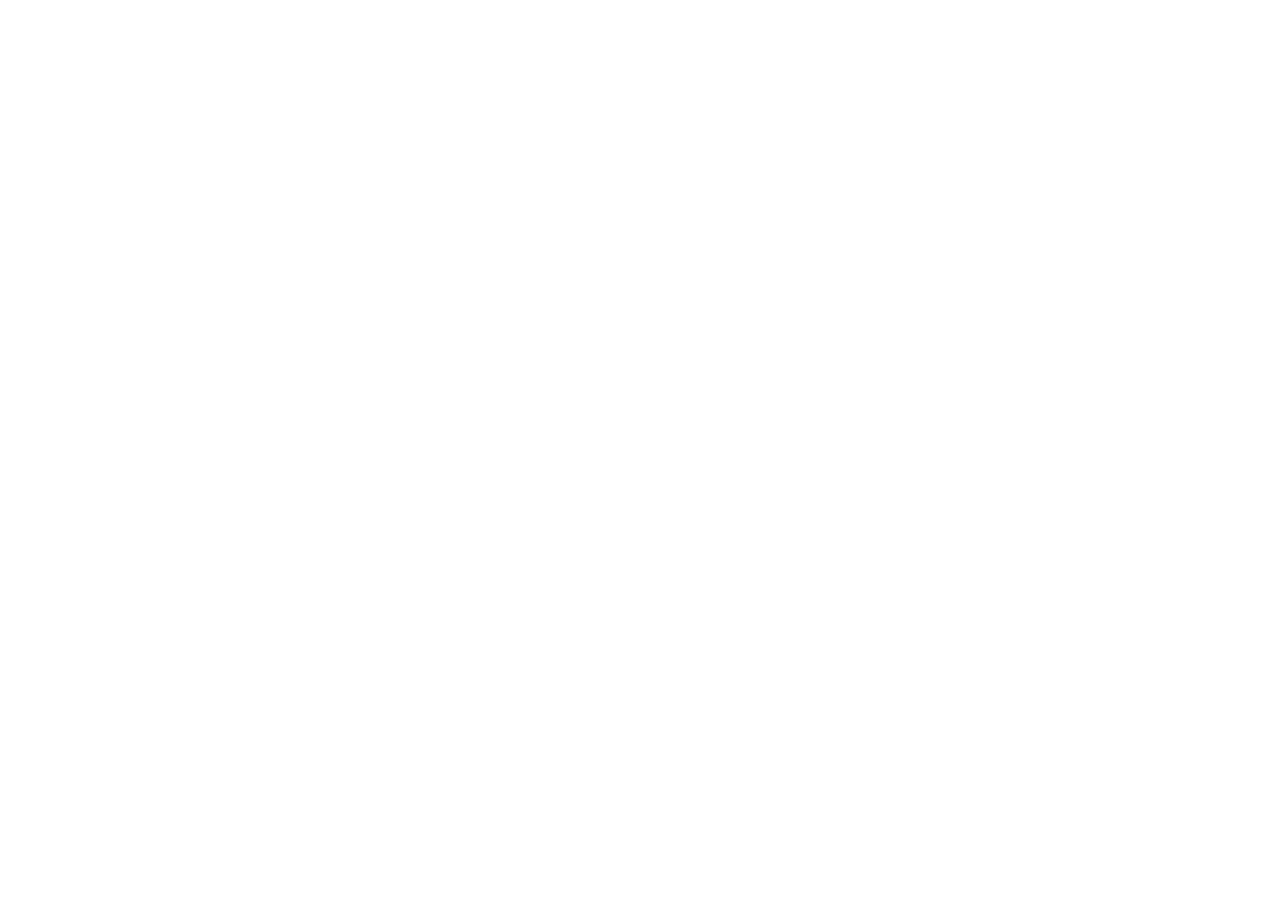
==== index.html @ 2985c33c "base files and structure" ====
<!DOCTYPE html>
<html>

<head>
    <meta charset="utf-8">
    <meta name="viewport" content="width=device-width, initial-scale=1.0">
    <meta name="description" content="Chandan Chandel's Software Engineering Portfolio">

    <title>Chandan Chandel</title>

</head>

<body>

<footer>
</footer>

<script src="js/index.js" charset="utf-8"></script>
</body>

</html>
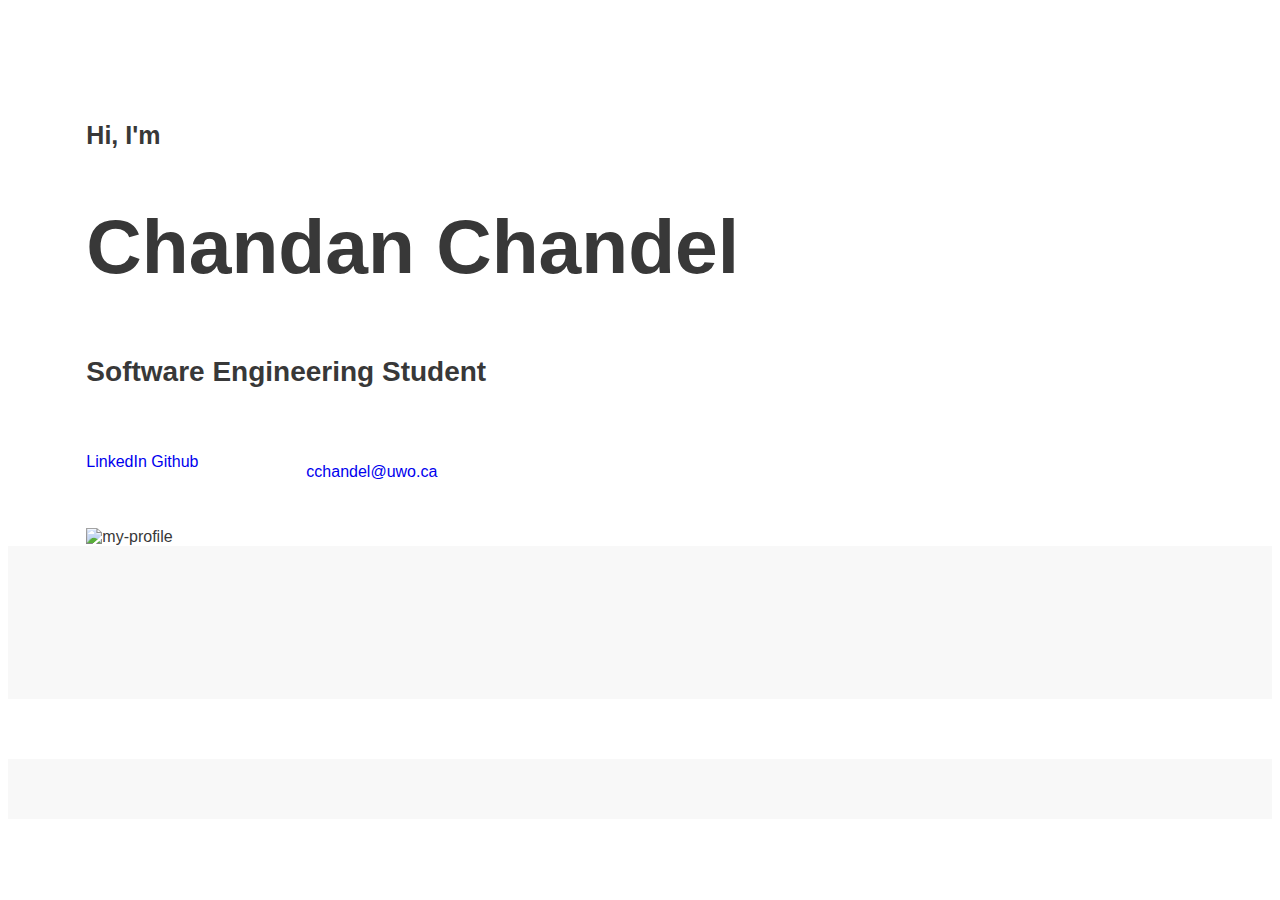
==== commit 69aad238: "decent starting point" ====
--- a/index.html
+++ b/index.html
@@ -5,15 +5,66 @@
     <meta charset="utf-8">
     <meta name="viewport" content="width=device-width, initial-scale=1.0">
     <meta name="description" content="Chandan Chandel's Software Engineering Portfolio">
+     <title>Chandan Chandel</title>
 
-    <title>Chandan Chandel</title>
+     <!-- Personal Stylesheet-->
+    <link rel="stylesheet" href="css/styles.css">
+
+    <!-- Animate Stylesheet -->
+    <link rel="stylesheet" href="css/animate.css">
+    
 
 </head>
 
 <body>
 
-<footer>
-</footer>
+<section class="white-section" id="title">
+
+        <!-- Title -->
+        <!--Row 0-->
+        <div class="row">
+            <!--Column 0-->
+            <div>
+                <h2>Hi, I'm</h2>
+                <h1>Chandan Chandel</h1>
+                <h6>Software Engineering Student</h6>
+                <div>
+                    <a href="https://www.linkedin.com/in/chandan-chandel/" target="_self">LinkedIn</a>
+                    <a href="https://github.com/cchandel-dev" target="_self">Github</a>
+                    <a href="mailto:cchandel@uwo.ca"> <p class="email">cchandel@uwo.ca</p></a>
+                </div>
+            </div>
+            <!--Column 1-->
+            <div>
+                <img src="images/me.png" alt="my-profile">
+            </div>
+        </div>
+
+
+</section>
+
+
+<section class="darker-section" id="about-me">
+
+    <!-- About Me -->
+
+    
+</section>
+
+<section class="darker-section" id="experiences">
+    <!-- Work Experience -->
+  
+</section>
+
+<section class="white-section" id="projects">
+    <!-- Projects -->
+
+</section>
+
+<section class="darker-section" id="projects">
+    <!-- Projects -->
+
+</section>
 
 <script src="js/index.js" charset="utf-8"></script>
 </body>
--- a/css/styles.css
+++ b/css/styles.css
@@ -0,0 +1,431 @@
+body{
+    background-color: white;
+    font-family: 'Roboto', sans-serif;
+    font-size: 16px;
+    font-weight: 500;
+    color: #383838;
+    padding-top: 80px;
+}
+
+a:hover, a:visited, a:link, a:active
+{
+    text-decoration: none;
+}
+
+p{
+    text-align: justify;
+    line-height: 25px;
+}
+
+@media screen and (max-width: 500px) {
+    body{
+        font-size: 14px;
+    }
+}
+
+h1{
+    font-size: 6vw;
+    white-space:nowrap;
+}
+
+@media screen and (max-width: 670px) {
+    h1{
+        font-size: 12vw;
+        white-space:normal;
+    }
+}
+
+h2{
+    font-size: 25px;
+    font-weight: 700;
+    text-align: left;
+}
+
+@media screen and (max-width: 500px) {
+    h2{
+        font-size: 20px;
+    }
+}
+
+h3{
+    font-size: 28px;
+    text-align: center;
+}
+
+@media screen and (max-width: 500px) {
+    h3{
+        font-size: 23px;
+    }
+}
+
+h4{
+    font-size: 20px;
+    font-weight: 600;
+    text-align: center;
+}
+
+h5{
+    font-size: 20px;
+    font-weight: 700;
+    text-align: left;
+    margin-bottom: 25px;
+}
+
+@media screen and (max-width: 500px) {
+    h5{
+        font-size: 17px;
+    }
+}
+
+h6{
+    font-size: 28px;
+    font-weight: 700;
+    text-align: left;
+}
+
+hr{
+    width: 20%;
+}
+
+footer{
+    margin-top: 50px;
+    background-color: #f8f8f8;
+    height: 110px;
+    text-align: center;
+    vertical-align: middle;
+}
+
+.coloured-text{
+    color: #2ac3ae;
+    font-weight: 700;
+}
+
+.shadow-1{
+    box-shadow: 0 2px 5px 0 rgba(0, 0, 0, 0.16), 0 2px 10px 0 rgba(0, 0, 0, 0.12);
+}
+
+.shadow-2{
+    box-shadow: 0 7px 15px 4px #00000015;
+}
+
+.white-section{
+    /*height: 643px;*/
+    padding: 1% 6.2% 0 6.2%;
+}
+
+.darker-section{
+    background-color: #f8f8f8;
+}
+
+/* Home */
+
+.title-pic{
+    position: relative;
+    width: 40vw;
+    max-width: 450px;
+    left: -5px;
+    bottom: 0;
+}
+
+@media screen and (max-width: 995px) {
+    .title-pic{
+        left: 50%;
+        width: 45vw;
+    }
+}
+
+@media screen and (max-width: 800px) {
+    .title-pic{
+        display: block;
+        margin: 50px auto 0;
+        left: 0;
+        width: 60vw;
+    }
+}
+
+
+.me-title{
+    position: relative;
+    left: 20px;
+    top: 15%;
+    letter-spacing: 2px;
+}
+
+
+.hi{
+    position: relative;
+    left: 24px;
+    top: 15%;
+}
+
+@media screen and (max-width: 650px) {
+    h2.hi{
+        font-size: 5.5vw;
+    }
+}
+
+.software-student{
+    position: relative;
+    left: 24px;
+    top: 15%;
+}
+
+@media screen and (max-width: 650px) {
+    h6{
+        font-size: 5.8vw;
+    }
+}
+
+.email{
+    letter-spacing: normal !important;
+    position: relative;
+    left: 220px;
+    top: -28px;
+    max-width: 130px;
+}
+
+@media screen and (max-width: 400px) {
+    .email{
+        left: 0;
+        top: 10px;
+        margin-bottom: 50px;
+    }
+}
+
+
+.icons{
+    position: relative;
+    left: 24px;
+    top: 28.5%;
+    letter-spacing: 50px;
+    margin-bottom: 70px;
+}
+
+.icon:hover {
+    color: #2ac3ae;
+}
+
+.icon:active{
+    color: #383838;
+}
+
+.icon{
+    color: #383838;
+}
+
+
+/* About Me */
+
+#about-me{
+    padding-top: 60px;
+}
+.about{
+    margin-top: 5%;
+}
+
+.about-desc{
+    padding: 0 20px 0 20px;
+}
+
+
+/* Carousel */
+
+.carousel-caption {
+    padding: 0 0 0 18px;
+    color: #383838;
+    position: relative;
+    left: auto;
+    right: auto;
+    max-width: 370px;
+}
+
+@media screen and (max-width: 1000px) {
+    .carousel-caption{
+        display: block;
+        margin: 0 auto;
+    }
+}
+
+.carousel-indicators li {
+    border-radius: 100%;
+    width: 8px;
+    height: 8px;
+    background-color: #404040;
+}
+
+.carousel-image{
+    padding-left: 5%;
+    margin-bottom: 50px;
+    max-width: 500px;
+}
+
+@media screen and (max-width: 1000px) {
+    .carousel-image{
+        display: block;
+        margin: 0 auto 20px;
+    }
+}
+
+.carousel-control {
+    max-width: 500px;
+}
+
+.carousel-control-next, .carousel-control-prev {
+    filter: invert(100%);
+}
+
+/* About me */
+#about-me.darker-section{
+    padding: 70px 5% 0;
+}
+
+.about-link{
+    color: #383838;
+}
+
+.about-link:hover{
+    color: #2ac3ae;
+}
+
+/* Experiences */
+
+#experiences.darker-section{
+    padding: 20px 5% 5%;
+}
+
+
+.edu{
+    height: 553.5px;
+    width:100%;
+}
+
+@media screen and (max-width: 1194px) {
+    .edu{
+        height: 650px;
+    }
+}
+
+@media screen and (max-width: 1168px) {
+    .edu{
+        height: 670px;
+    }
+}
+
+@media screen and (max-width: 991px) {
+    .edu{
+        height: auto;
+    }
+}
+
+.edu-work{
+    margin: 1% 0;
+}
+
+.edu-work-title{
+    margin: 20px 0 20px;
+}
+
+.edu-work-inside{
+    padding: 20px;
+    margin: auto;
+}
+
+.work{
+    margin-top: 4%;
+}
+
+/* projects */
+
+.projects-container{
+    padding: 30px 6%;
+}
+
+#projects{
+    position: relative;
+    padding-top: 60px;
+}
+
+.project-box{
+    padding: 1%;
+    margin: 30px 4%;
+    text-align: center;
+}
+
+.project-image{
+    border-radius: 15%;
+    max-width: 10em;
+    display: block;
+    margin: 0 auto;
+}
+
+.zoom {
+    transition: transform .2s; /* Animation */
+}
+
+.zoom:hover {
+    transform: scale(1.1); /* (150% zoom - Note: if the zoom is too large, it will go outside of the viewport) */
+}
+
+.project-title{
+    margin: 10% auto 4%;
+}
+
+.link:hover{
+    color: #383838;
+}
+
+.link-desc{
+    display:inline;
+}
+
+
+/* navbar styling */
+
+.navbar-brand{
+    font-size: 2rem;
+    letter-spacing: -3px;
+    font-family: 'Roboto Condensed', sans-serif;
+}
+
+.navbar{
+    padding: 1.5% 8%;
+    z-index: 1000;
+    background-color: white;
+    line-height: 25px;
+}
+
+.mh-fixed-nav {
+    position: fixed;
+    top: 0;
+    left: 0;
+    right: 0;
+}
+
+.navbar-toggler{
+    border: none;
+}
+
+.nav-item{
+    padding: 0 18px;
+    text-align: right;
+}
+
+.nav-link{
+    font-size: 1.2rem;
+}
+
+/* Footer */
+
+.copyright{
+    position: absolute;
+    margin-top: 20px;
+    text-align: center;
+    width: 100%;
+}
+
+.footer-icons{
+    top: 60px;
+    left: 0;
+    margin-bottom: 0;
+    padding-bottom: 0;
+}
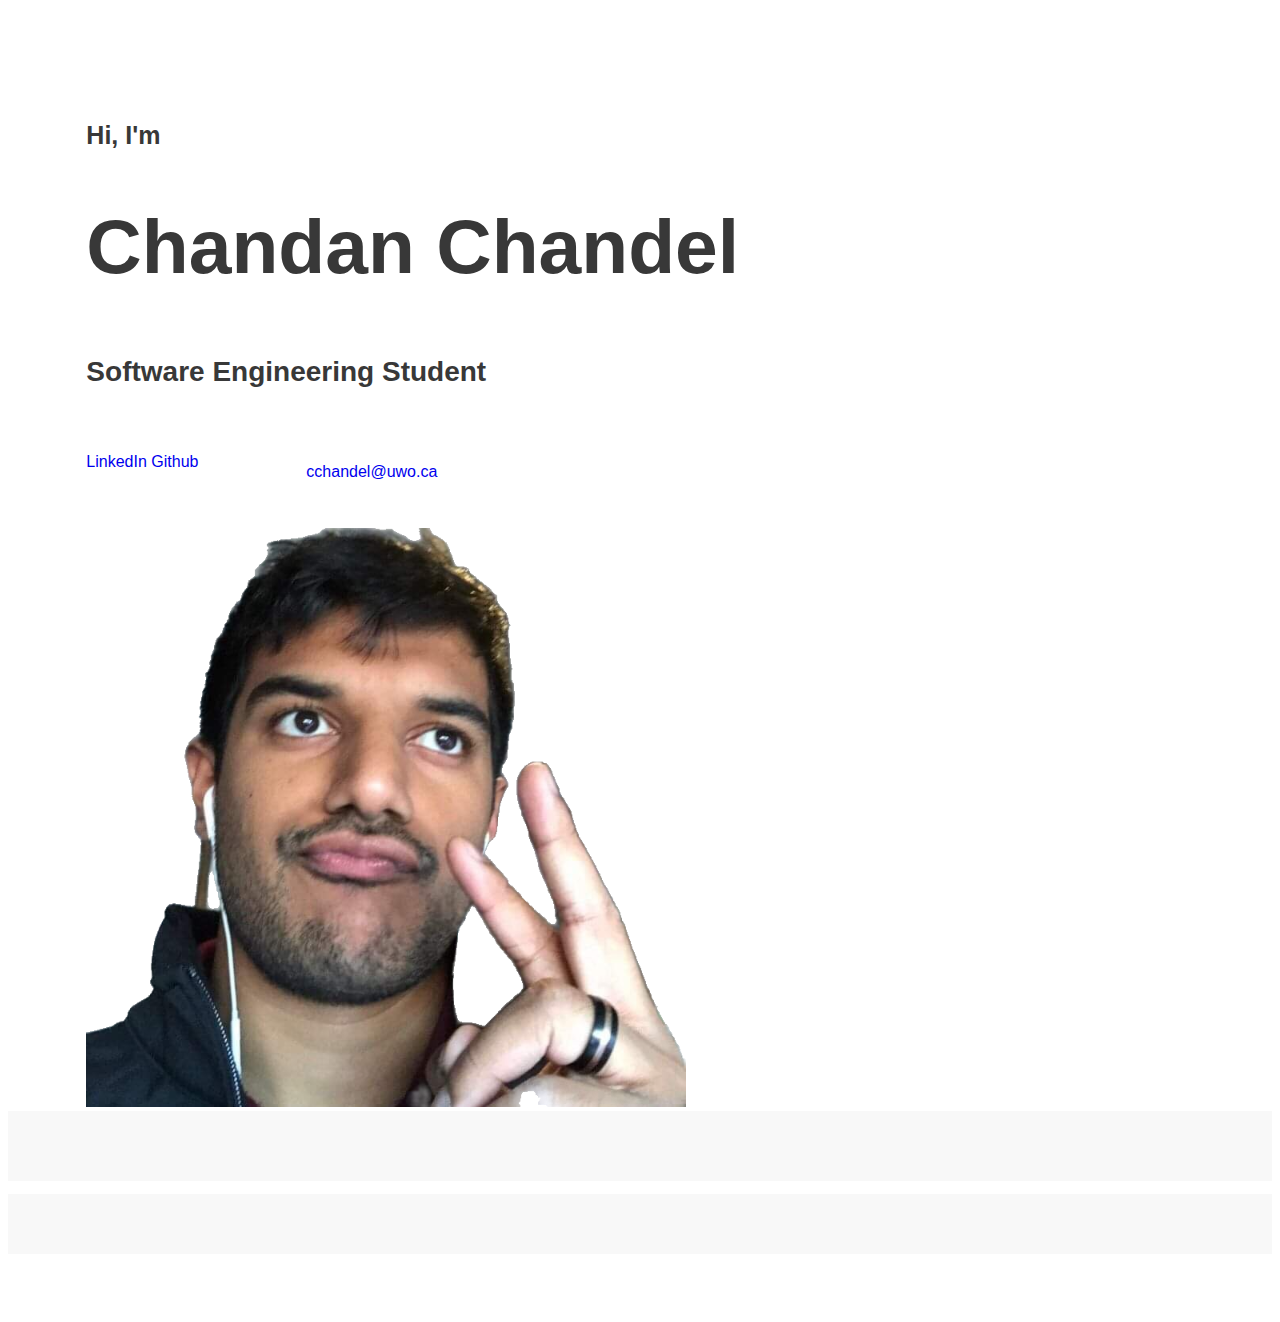
==== commit bfb983e1: "morning commit, title and sections laid out" ====
--- a/index.html
+++ b/index.html
@@ -36,7 +36,7 @@
             </div>
             <!--Column 1-->
             <div>
-                <img src="images/me.png" alt="my-profile">
+                <img src="assets/images/me.png" alt="my-profile">
             </div>
         </div>
 
@@ -51,17 +51,19 @@
     
 </section>
 
-<section class="darker-section" id="experiences">
+<section class="white-section" id="experiences">
+    
     <!-- Work Experience -->
   
 </section>
 
-<section class="white-section" id="projects">
+<section class="darker-section" id="projects">
+    
     <!-- Projects -->
 
 </section>
 
-<section class="darker-section" id="projects">
+<section class="white-section" id="projects">
     <!-- Projects -->
 
 </section>
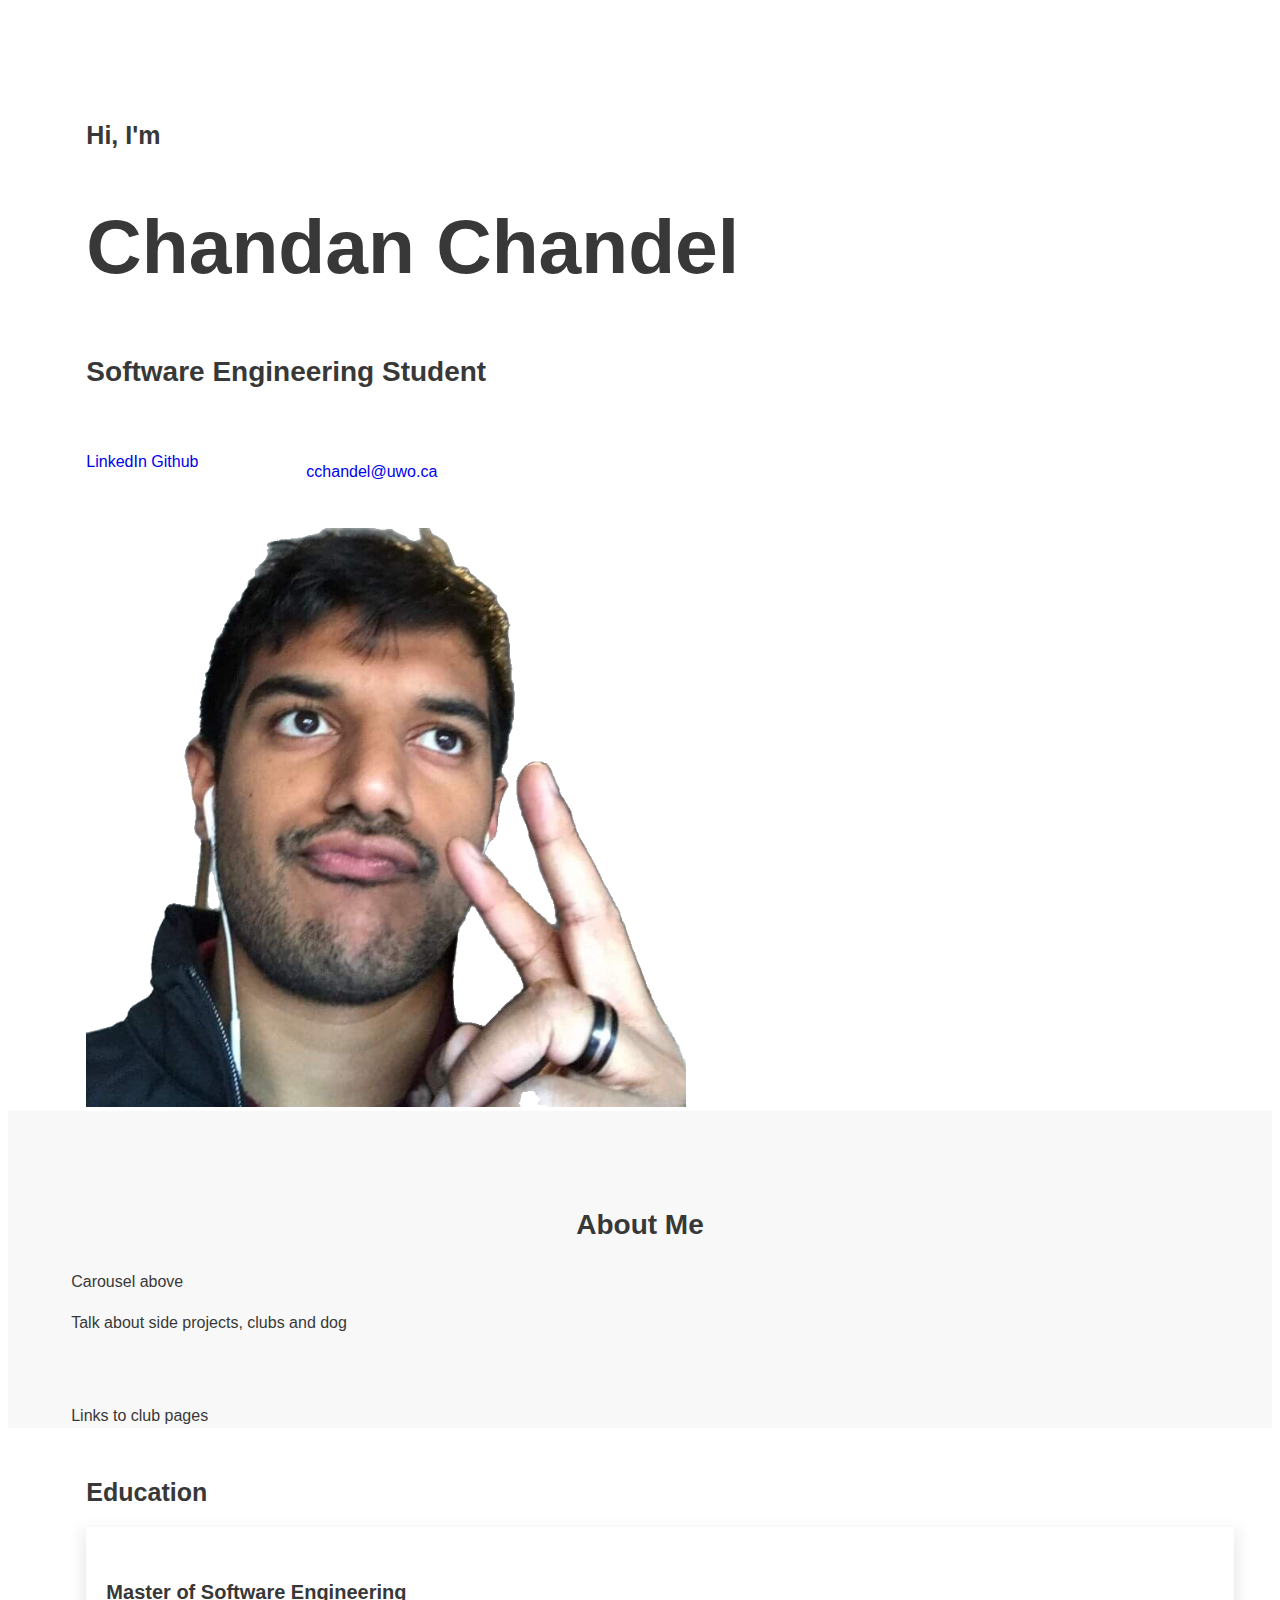
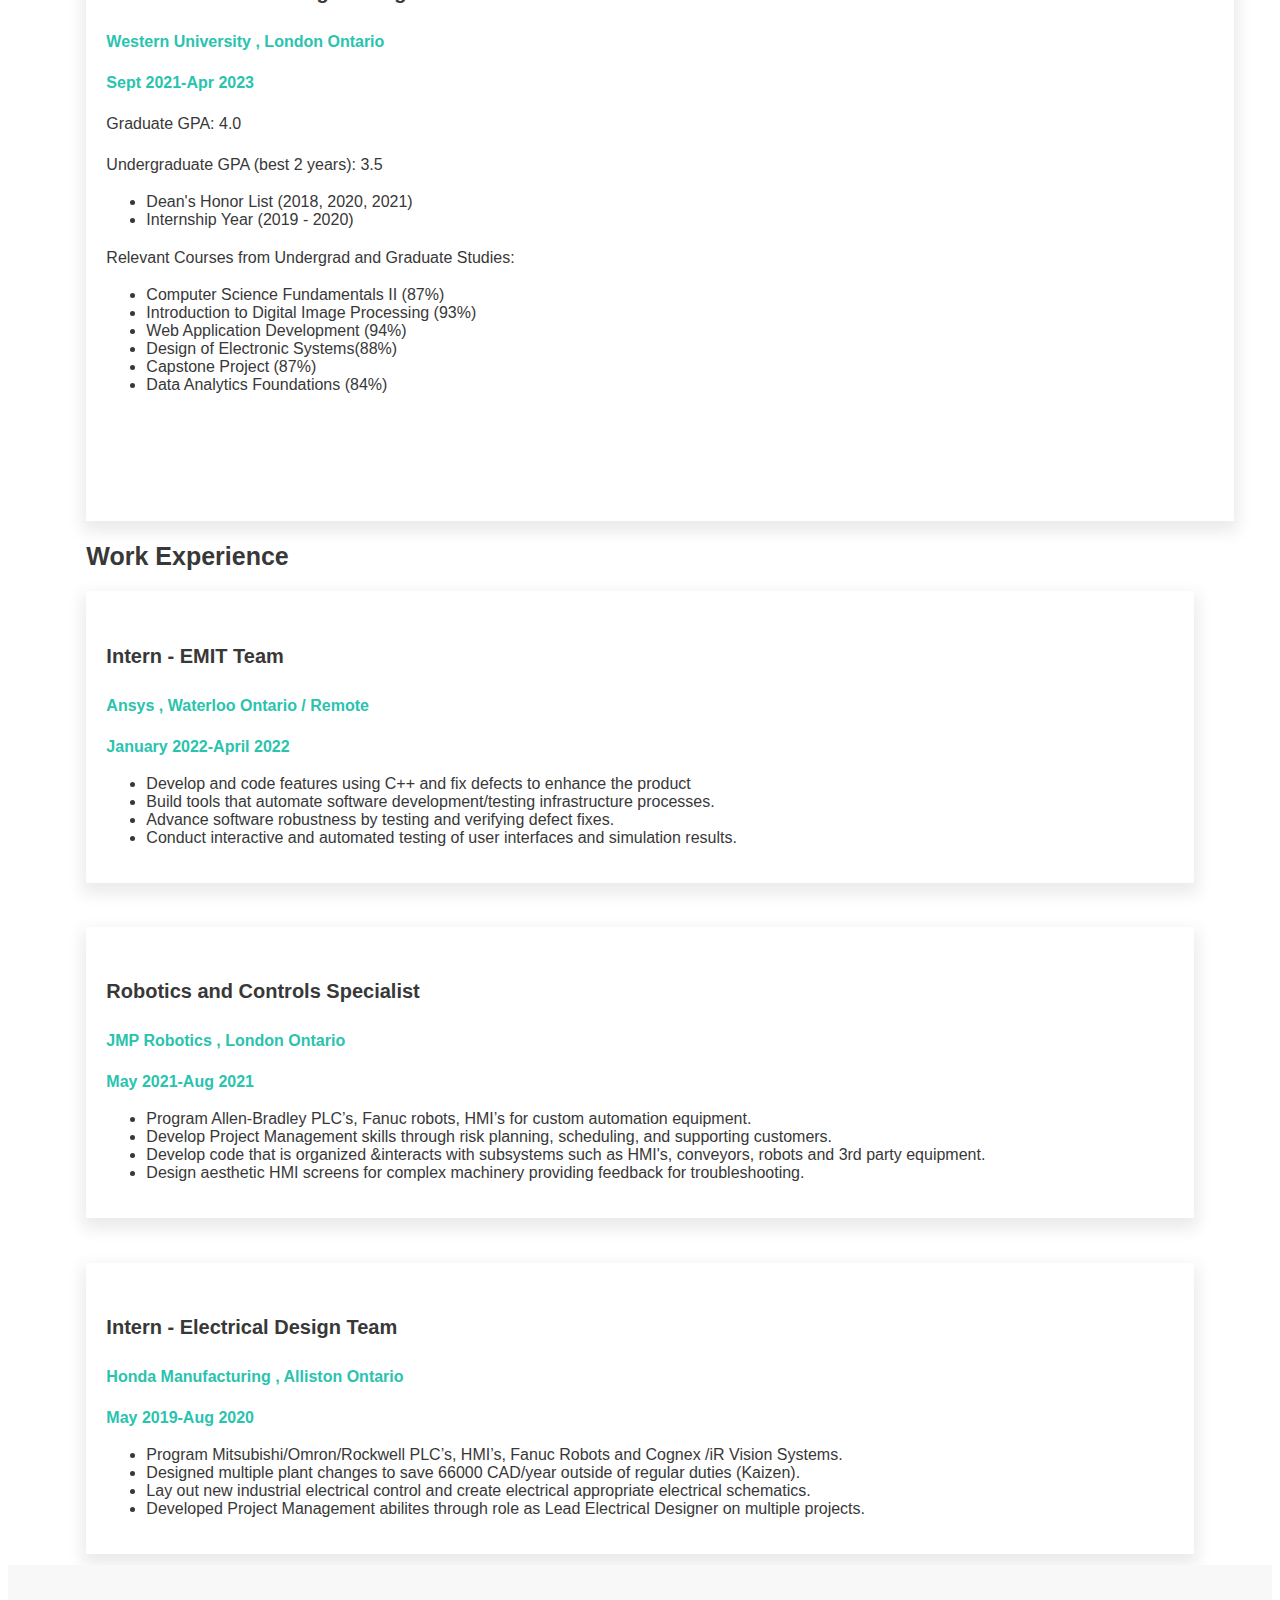
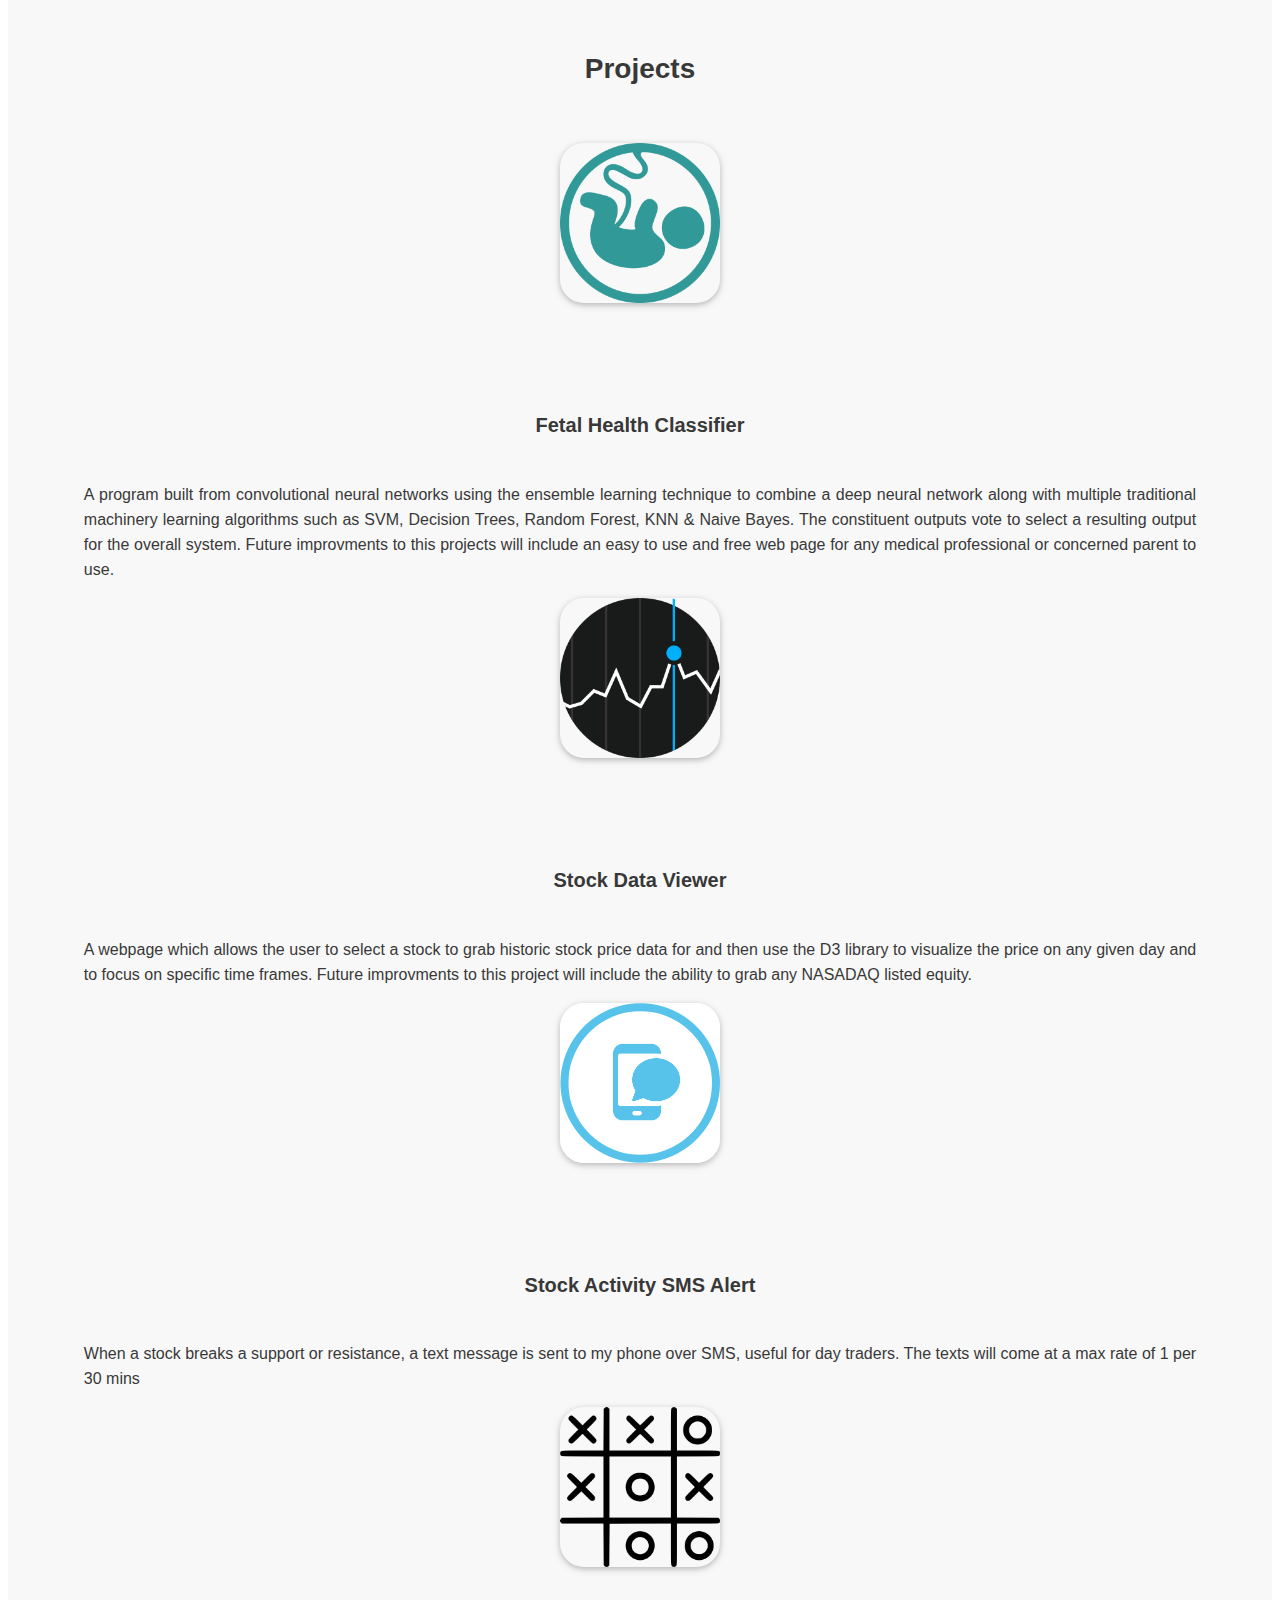
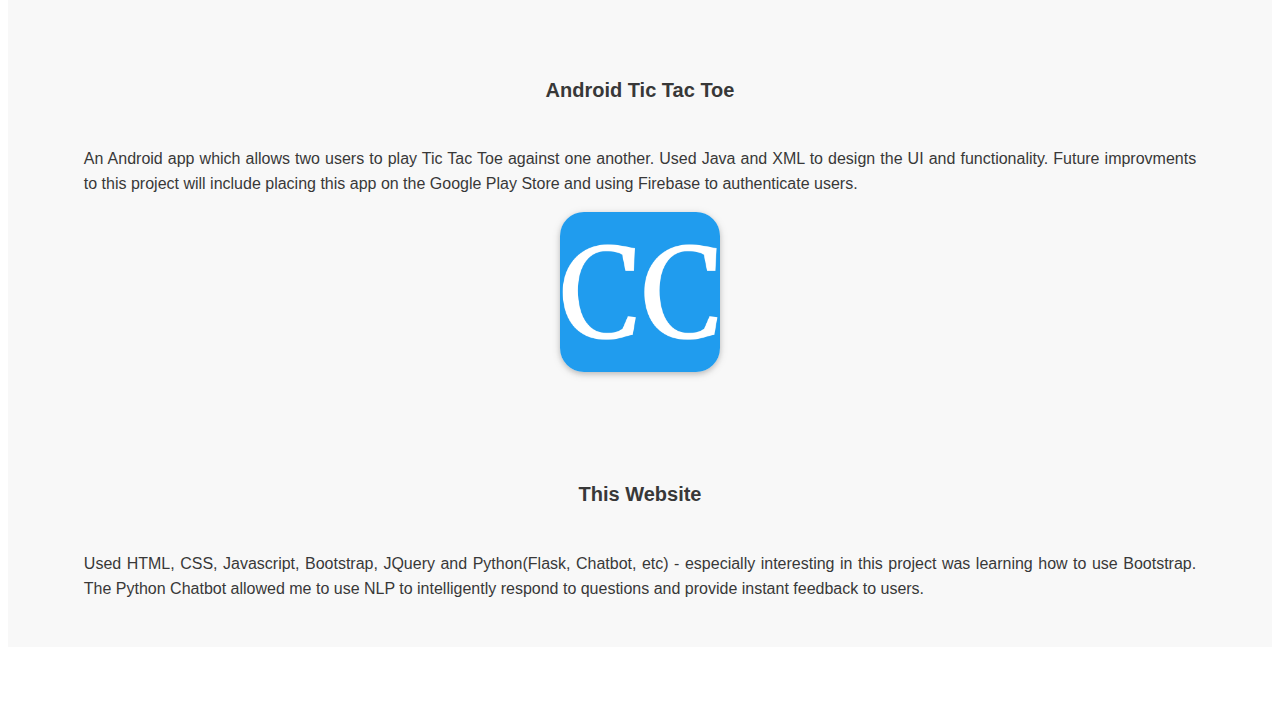
==== commit e9c3d934: "HTML Bones" ====
--- a/index.html
+++ b/index.html
@@ -1,74 +1,222 @@
 <!DOCTYPE html>
 <html>
-
-<head>
-    <meta charset="utf-8">
-    <meta name="viewport" content="width=device-width, initial-scale=1.0">
-    <meta name="description" content="Chandan Chandel's Software Engineering Portfolio">
-     <title>Chandan Chandel</title>
-
-     <!-- Personal Stylesheet-->
-    <link rel="stylesheet" href="css/styles.css">
-
-    <!-- Animate Stylesheet -->
-    <link rel="stylesheet" href="css/animate.css">
-    
-
-</head>
-
-<body>
-
-<section class="white-section" id="title">
-
-        <!-- Title -->
-        <!--Row 0-->
-        <div class="row">
-            <!--Column 0-->
-            <div>
-                <h2>Hi, I'm</h2>
-                <h1>Chandan Chandel</h1>
-                <h6>Software Engineering Student</h6>
-                <div>
-                    <a href="https://www.linkedin.com/in/chandan-chandel/" target="_self">LinkedIn</a>
-                    <a href="https://github.com/cchandel-dev" target="_self">Github</a>
-                    <a href="mailto:cchandel@uwo.ca"> <p class="email">cchandel@uwo.ca</p></a>
-                </div>
-            </div>
-            <!--Column 1-->
-            <div>
-                <img src="assets/images/me.png" alt="my-profile">
+    <head>
+        <meta charset="utf-8">
+        <meta name="viewport" content="width=device-width, initial-scale=1.0">
+        <meta name="description" content="Chandan Chandel's Software Engineering Portfolio">
+        <title>Chandan Chandel</title>
+        <!-- Personal Stylesheet-->
+        <link rel="stylesheet" href="css/styles.css">
+        <!-- Animate Stylesheet -->
+        <link rel="stylesheet" href="css/animate.css">
+        <!-- JQuery (note that Bootstrap depends on JQuery-->
+        <script src="https://ajax.googleapis.com/ajax/libs/jquery/3.5.1/jquery.min.js"></script>
+        <!-- Bootstrap CSS-->
+        <link rel="stylesheet" href="https://cdn.jsdelivr.net/npm/bootstrap@5.1.3/dist/css/bootstrap.min.css" integrity="sha384-1BmE4kWBq78iYhFldvKuhfTAU6auU8tT94WrHftjDbrCEXSU1oBoqyl2QvZ6jIW3" crossorigin="anonymous">
+        <!-- Bootstrap JS-->
+        <script src="https://cdn.jsdelivr.net/npm/bootstrap@5.1.3/dist/js/bootstrap.min.js" integrity="sha384-QJHtvGhmr9XOIpI6YVutG+2QOK9T+ZnN4kzFN1RtK3zEFEIsxhlmWl5/YESvpZ13" crossorigin="anonymous"></script>
+    </head>
+    <body>
+        <section class="white-section" id="title">
+            <!-- Title -->
+            <!--Row 0-->
+            <div class="row">
+                <!--Column 0-->
+                <div class="col-md">
+                    <h2>Hi, I'm</h2>
+                    <h1>Chandan Chandel</h1>
+                    <h6>Software Engineering Student</h6>
+                    <div>
+                        <a href="https://www.linkedin.com/in/chandan-chandel/" target="_blank">LinkedIn</a>
+                        <a href="https://github.com/cchandel-dev" target="_blank">Github</a>
+                        <a href="mailto:cchandel@uwo.ca">
+                            <p class="email">cchandel@uwo.ca</p>
+                        </a>
+                    </div>
+                </div>
+                <!--Column 1-->
+                <div class="col-lg">
+                    <img src="assets/images/me.png" alt="my-profile">
+                </div>
+            </div>
+        </section>
+        <section class="darker-section" id="about-me">
+            <!-- About Me -->
+            <h3>About Me</h3>
+            <div class="row">
+                <div class="col-md">
+                    <!-- Carousel of Images will be added right here-->
+                    <div></div>
+                </div>
+                <!--Giant text block-->
+                <div class="col-lg">
+                    <p>Carousel above</p>
+                    <p>Talk about side projects, clubs and dog</p>
+                    <br>
+                    <br>
+                    <p>Links to club pages</p>
+                </div>
+            </div>
+        </section>
+        <section class="white-section" id="experiences">
+            <!-- Experience -->
+            <div class="row">
+                <div class="col-lg-6 edu-work">
+                    <div class="col-lg-12">
+                        <div class="edu-work-title">
+                            <h2>Education</h2>
+                        </div>
+                    </div>
+                    <!-- Education -->
+                    <div class="col-lg-12">
+                        <div class="row">
+                            <div class="edu-work-inside shadow-2 edu">
+                                <h5>Master of Software Engineering</h5>
+                                <div class="row">
+                                    <div class="col-lg-7">
+                                        <a class="coloured-text link" href="https://www.uwo.ca/" target="_blank">Western University</a>
+                                        <p class="coloured-text link-desc">, London Ontario</p>
+                                    </div>
+                                    <div class="col-lg-5">
+                                        <p class="coloured-text">Sept 2021-Apr 2023</p>
+                                    </div>
+                                </div>
+                                <p>Graduate GPA: 4.0</p>
+                                <p>Undergraduate GPA (best 2 years): 3.5</p>
+                                <Academic Milestones>
+                                    <ul>
+                                        <li>Dean's Honor List (2018, 2020, 2021)</li>
+                                        <li>Internship Year (2019 - 2020)</li>
+                                    </ul>
+                                    <p>Relevant Courses from Undergrad and Graduate Studies:</p>
+                                    <ul>
+                                        <li>Computer Science Fundamentals II (87%)</li>
+                                        <li>Introduction to Digital Image Processing (93%)</li>
+                                        <li>Web Application Development (94%)</li>
+                                        <li>Design of Electronic Systems(88%)</li>
+                                        <li>Capstone Project (87%)</li>
+                                        <li>Data Analytics Foundations (84%)</li>
+                                    </ul>
+                            </div>
+                        </div>
+                    </div>
+                </div>
+                <!-- Work Experience -->
+                <div class="col-lg-6 edu-work">
+                    <div class="col-lg-12">
+                        <div class="edu-work-title">
+                            <h2>Work Experience</h2>
+                        </div>
+                    </div>
+                    <div class="col-lg-12">
+                        <div class="row">
+                            <div class="col-lg-12 edu-work-inside shadow-2 ">
+                                <h5>Intern - EMIT Team</h5>
+                                <div class="row">
+                                    <div class="col-lg-7">
+                                        <a class="coloured-text link" href="https://www.ansys.com/" target="_blank">Ansys</a>
+                                        <p class="coloured-text link-desc">, Waterloo Ontario / Remote</p>
+                                    </div>
+                                    <div class="col-lg-5">
+                                        <p class="coloured-text">January 2022-April 2022</p>
+                                    </div>
+                                </div>
+                                <ul>
+                                    <li>Develop and code features using C++ and fix defects to enhance the product</li>
+                                    <li>Build tools that automate software development/testing infrastructure processes.</li>
+                                    <li>Advance software robustness by testing and verifying defect fixes.</li>
+                                    <li>Conduct interactive and automated testing of user interfaces and simulation results.</li>
+                                </ul>
+                            </div>
+                            <div class="col-lg-12 edu-work-inside shadow-2 work">
+                                <h5>Robotics and Controls Specialist</h5>
+                                <div class="row">
+                                    <div class="col-lg-7">
+                                        <a class="coloured-text link" href="https://www.jmpsolutions.com/" target="_blank">JMP Robotics</a>
+                                        <p class="coloured-text link-desc">, London Ontario</p>
+                                    </div>
+                                    <div class="col-lg-5">
+                                        <p class="coloured-text">May 2021-Aug 2021</p>
+                                    </div>
+                                </div>
+                                <ul>
+                                    <li>Program Allen-Bradley PLC’s, Fanuc robots, HMI’s for custom automation equipment.</li>
+                                    <li>Develop Project Management skills through risk planning, scheduling, and supporting customers.</li>
+                                    <li>Develop code that is organized &interacts with subsystems such as HMI's, conveyors, robots and 3rd party equipment.</li>
+                                    <li>Design aesthetic HMI screens for complex machinery providing feedback for troubleshooting.</li>
+                                </ul>
+                            </div>
+                            <div class="col-lg-12 edu-work-inside shadow-2 work">
+                                <h5>Intern - Electrical Design Team</h5>
+                                <div class="row">
+                                    <div class="col-lg-7">
+                                        <a class="coloured-text link" href="https://www.hondacanadamfg.ca/" target="_blank">Honda Manufacturing</a>
+                                        <p class="coloured-text link-desc">, Alliston Ontario</p>
+                                    </div>
+                                    <div class="col-lg-5">
+                                        <p class="coloured-text">May 2019-Aug 2020</p>
+                                    </div>
+                                </div>
+                                <ul>
+                                    <li>Program Mitsubishi/Omron/Rockwell PLC’s, HMI’s, Fanuc Robots and Cognex /iR Vision Systems.</li>
+                                    <li>Designed multiple plant changes to save 66000 CAD/year outside of regular duties (Kaizen).</li>
+                                    <li>Lay out new industrial electrical control and create electrical appropriate electrical schematics.</li>
+                                    <li>Developed Project Management abilites through role as Lead Electrical Designer on multiple projects.</li>
+                                </ul>
+                            </div>
+                        </div>
+                    </div>
+                </div>
+            </div>
+        </section>
+</section>
+<section class="darker-section" id="projects">
+    <!-- Projects -->
+        <h3>Projects</h3>
+    <div class="projects-container">
+        <div class="row justify-content-center">
+            <div class="col-lg-3">
+                <a href="https://github.com/cchandel-dev/Fetal_Health_Classification" target="_blank"><img class="project-image shadow-1 zoom" src="assets/images/fetus.png" alt="fetus-logo"></a>
+                <h4 class="project-title">Fetal Health Classifier</h4>
+                <p>A program built from convolutional neural networks using the ensemble learning technique to combine a deep neural network along with multiple traditional machinery
+                learning algorithms such as SVM, Decision Trees, Random Forest, KNN & Naive Bayes. The constituent outputs vote to select a resulting output for the overall system.
+                Future improvments to this projects will include an easy to use and free web page for any medical professional or concerned parent to use.
+                </p>
+            </div>
+
+            <div class="col-lg-3">
+                <a href="https://github.com/cchandel-dev/InteractiveStockDataViewerWebdev" target="_blank"><img class="project-image shadow-1 zoom" src="assets/images/stockviewer.png" alt="stockviewer-logo"></a>
+                <h4 class="project-title">Stock Data Viewer</h4>
+                <p>A webpage which allows the user to select a stock to grab historic stock price data for and then use the D3 library to visualize the price on any given day and
+                 to focus on specific time frames. Future improvments to this project will include the ability to grab any NASADAQ listed equity.</p>
+            </div>
+
+            <div class="col-lg-3">
+                <a href="https://github.com/cchandel-dev/StockActivityAlertWebscraper" target="_blank"><img class="project-image shadow-1 zoom" src="assets/images/equityalert.png" alt="smsalert-logo"></a>
+                <h4 class="project-title">Stock Activity SMS Alert</h4>
+                <p>When a stock breaks a support or resistance, a text message is sent to my phone over SMS, useful for day traders. The texts will come at a max rate of 1 per 30 mins</p>
+            </div>
+
+            <div class="col-lg-3">
+                <a href="https://github.com/cchandel-dev/TicTacToe/tree/main/src" target="_blank"><img class="project-image shadow-1 zoom" src="assets/images/tictactoe.png" alt="androidapp-logo"></a>
+                <h4 class="project-title">Android Tic Tac Toe</h4>
+                <p>An Android app which allows two users to play Tic Tac Toe against one another. Used Java and XML to design the UI and functionality. Future improvments to this project 
+                will include placing this app on the Google Play Store and using Firebase to authenticate users.</p>
+            </div>
+
+            <div class="col-lg-3">
+                <a href="https://github.com/hadeelelmadhoon/iTravel" target="_blank"><img class="project-image shadow-1 zoom" src="assets/images/CCicon.png" alt="icon-logo"></a>
+                <h4 class="project-title">This Website</h4>
+                <p>Used HTML, CSS, Javascript, Bootstrap, JQuery and Python(Flask, Chatbot, etc) - especially interesting in this project was learning how to use Bootstrap.
+                   The Python Chatbot allowed me to use NLP to intelligently respond to questions and provide instant feedback to users.
+                </p>
             </div>
         </div>
-
+    </div>
 
 </section>
-
-
-<section class="darker-section" id="about-me">
-
-    <!-- About Me -->
-
-    
+<section class="white-section" id="projects">
+<!-- Chatbot -->
 </section>
-
-<section class="white-section" id="experiences">
-    
-    <!-- Work Experience -->
-  
-</section>
-
-<section class="darker-section" id="projects">
-    
-    <!-- Projects -->
-
-</section>
-
-<section class="white-section" id="projects">
-    <!-- Projects -->
-
-</section>
-
 <script src="js/index.js" charset="utf-8"></script>
-</body>
-
-</html>
+</body></html>
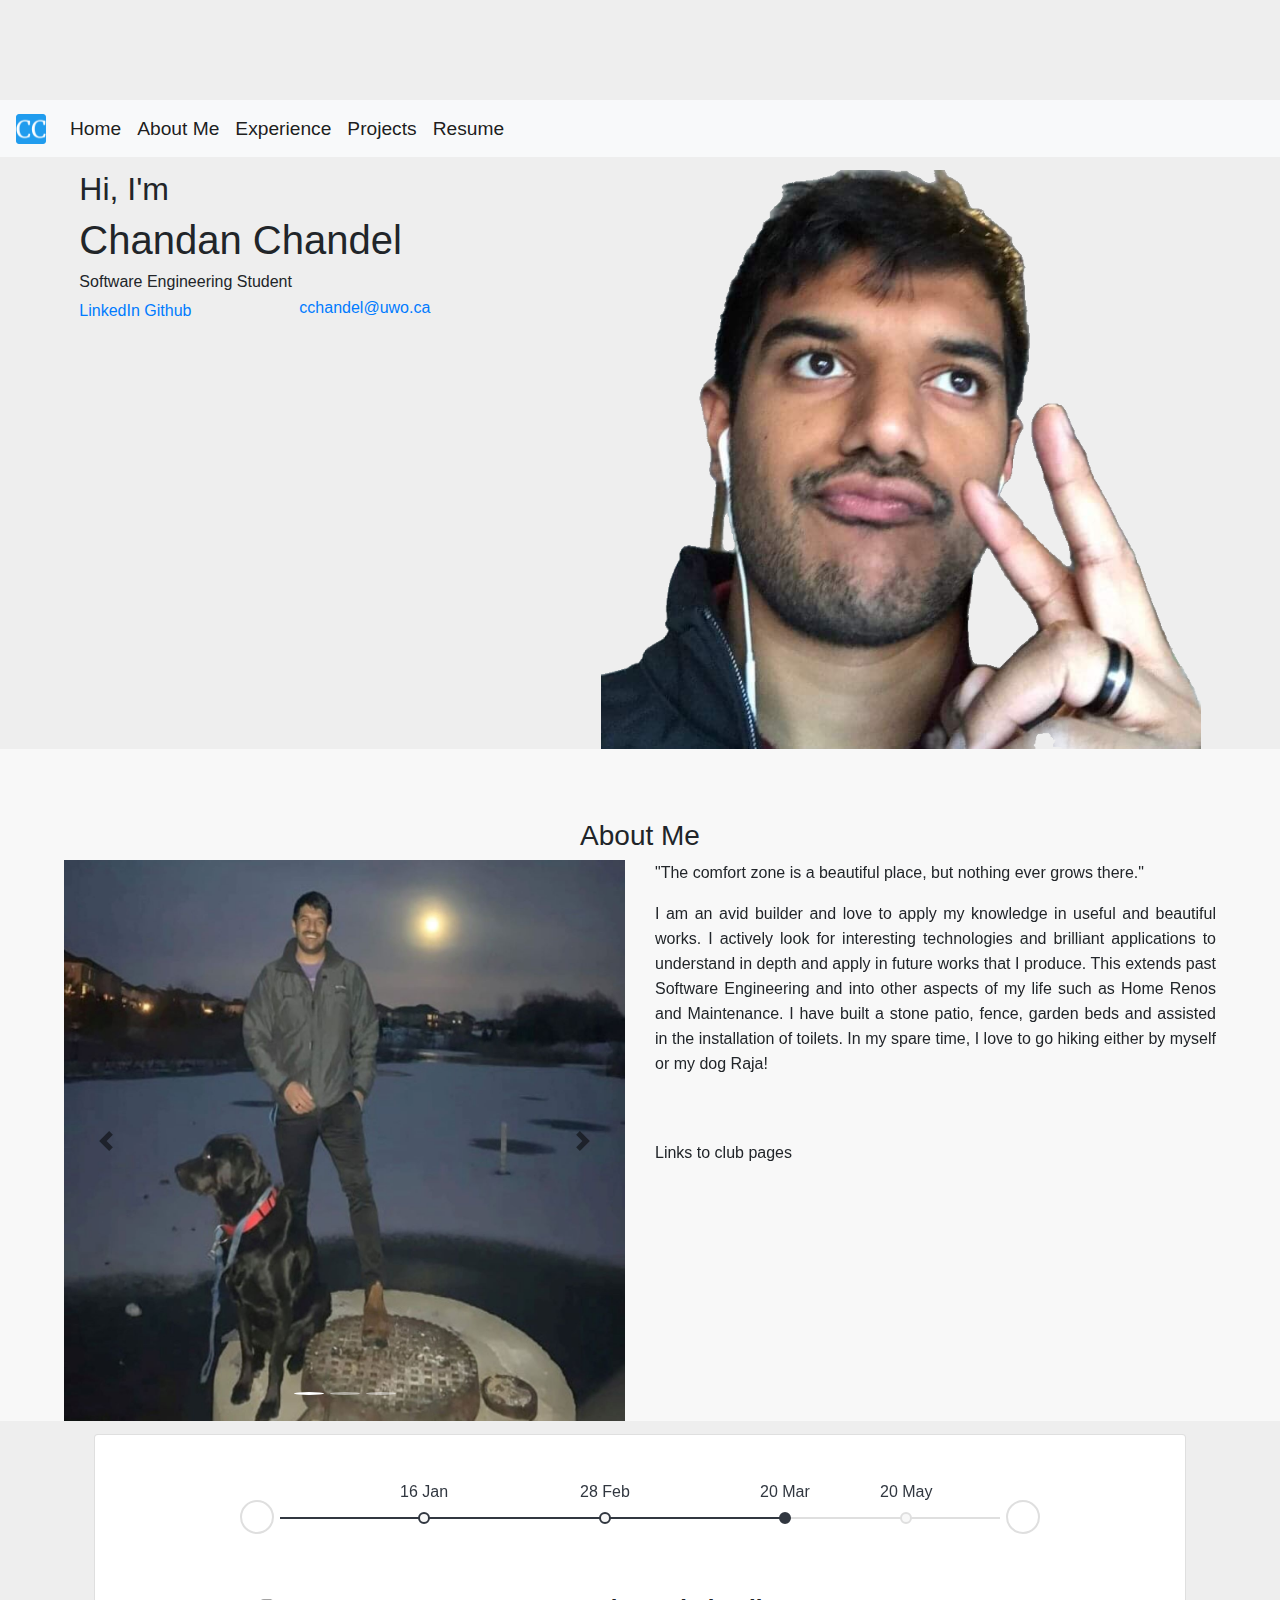
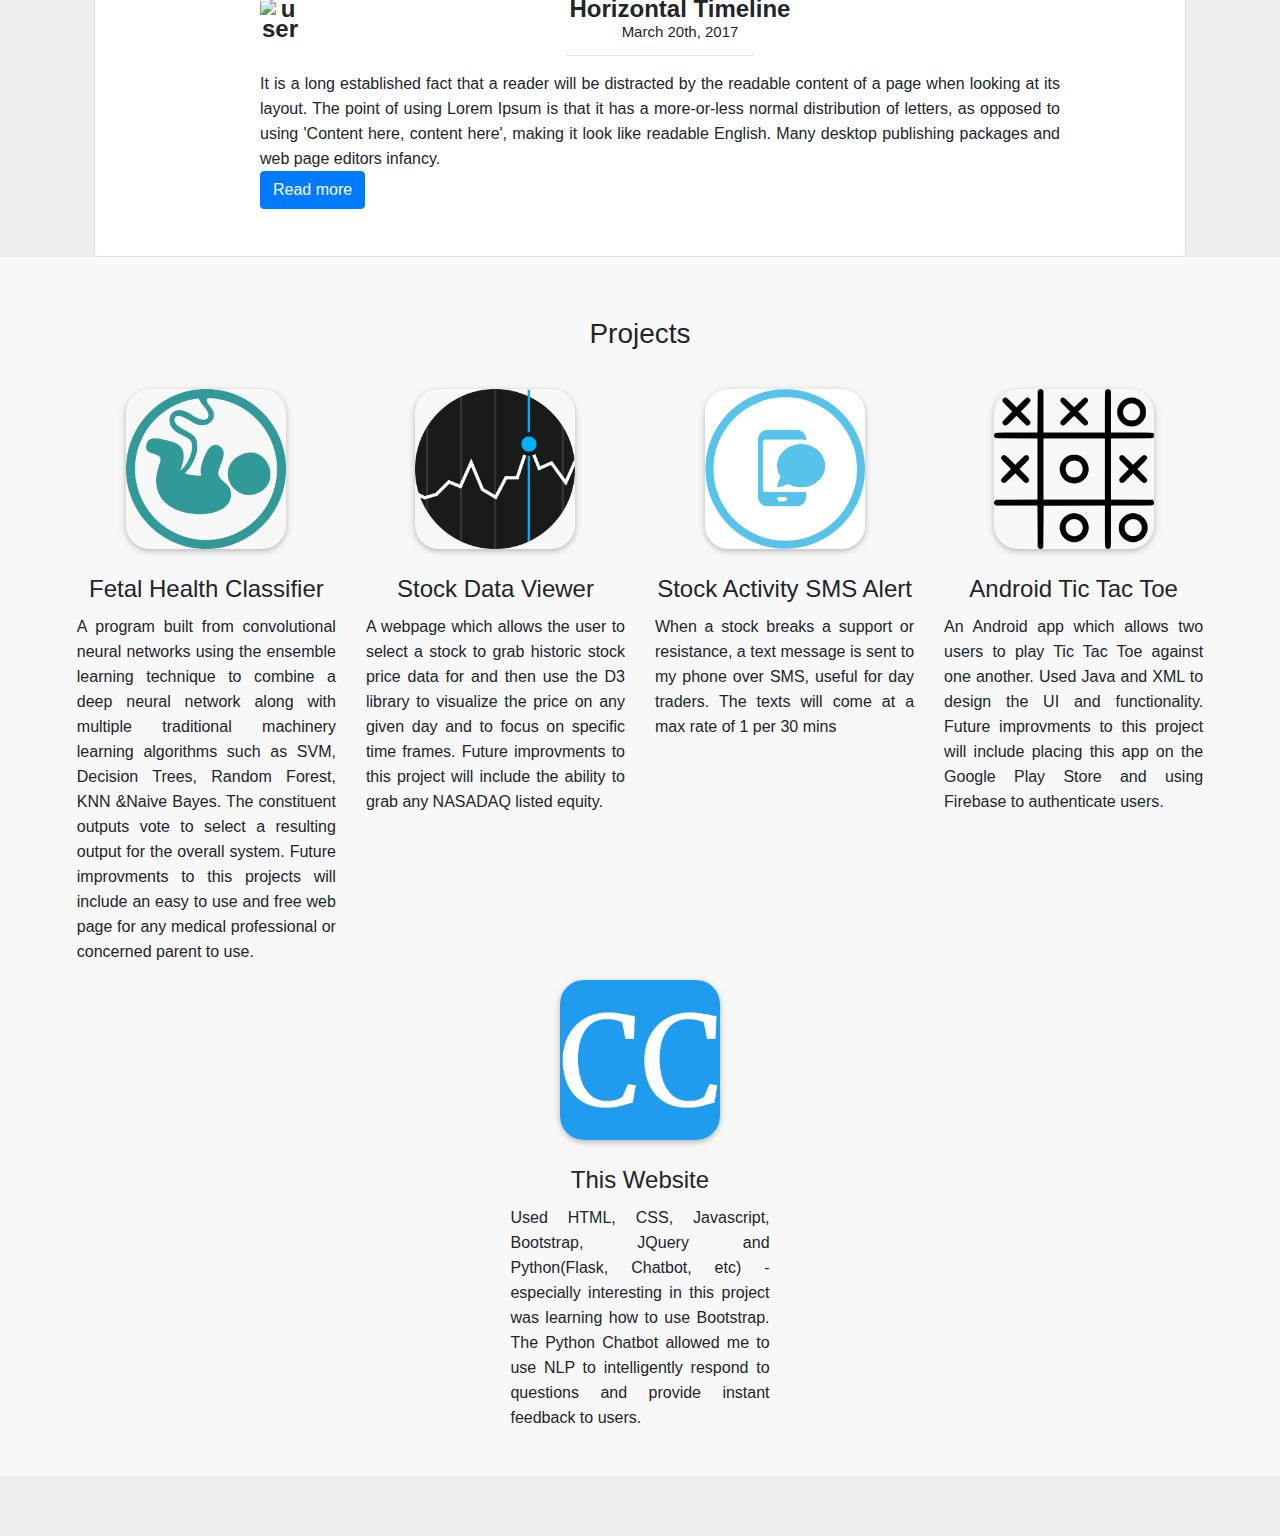
==== commit ac92e900: "Step 3: HTML Bones" ====
--- a/index.html
+++ b/index.html
@@ -5,6 +5,8 @@
         <meta name="viewport" content="width=device-width, initial-scale=1.0">
         <meta name="description" content="Chandan Chandel's Software Engineering Portfolio">
         <title>Chandan Chandel</title>
+        <!-- Favicon -->
+        <link rel="icon" href="assets/images/CCicon.png">
         <!-- Personal Stylesheet-->
         <link rel="stylesheet" href="css/styles.css">
         <!-- Animate Stylesheet -->
@@ -12,11 +14,32 @@
         <!-- JQuery (note that Bootstrap depends on JQuery-->
         <script src="https://ajax.googleapis.com/ajax/libs/jquery/3.5.1/jquery.min.js"></script>
         <!-- Bootstrap CSS-->
-        <link rel="stylesheet" href="https://cdn.jsdelivr.net/npm/bootstrap@5.1.3/dist/css/bootstrap.min.css" integrity="sha384-1BmE4kWBq78iYhFldvKuhfTAU6auU8tT94WrHftjDbrCEXSU1oBoqyl2QvZ6jIW3" crossorigin="anonymous">
+        <link rel="stylesheet" href="https://maxcdn.bootstrapcdn.com/bootstrap/4.0.0/css/bootstrap.min.css" integrity="sha384-Gn5384xqQ1aoWXA+058RXPxPg6fy4IWvTNh0E263XmFcJlSAwiGgFAW/dAiS6JXm" crossorigin="anonymous">
         <!-- Bootstrap JS-->
-        <script src="https://cdn.jsdelivr.net/npm/bootstrap@5.1.3/dist/js/bootstrap.min.js" integrity="sha384-QJHtvGhmr9XOIpI6YVutG+2QOK9T+ZnN4kzFN1RtK3zEFEIsxhlmWl5/YESvpZ13" crossorigin="anonymous"></script>
+        <script src="https://code.jquery.com/jquery-3.2.1.slim.min.js" integrity="sha384-KJ3o2DKtIkvYIK3UENzmM7KCkRr/rE9/Qpg6aAZGJwFDMVNA/GpGFF93hXpG5KkN" crossorigin="anonymous"></script>
+        <script src="https://cdnjs.cloudflare.com/ajax/libs/popper.js/1.12.9/umd/popper.min.js" integrity="sha384-ApNbgh9B+Y1QKtv3Rn7W3mgPxhU9K/ScQsAP7hUibX39j7fakFPskvXusvfa0b4Q" crossorigin="anonymous"></script>
+        <script src="https://maxcdn.bootstrapcdn.com/bootstrap/4.0.0/js/bootstrap.min.js" integrity="sha384-JZR6Spejh4U02d8jOt6vLEHfe/JQGiRRSQQxSfFWpi1MquVdAyjUar5+76PVCmYl" crossorigin="anonymous"></script>
+        <!-- Bootstrap Timeline CSS -->
+        <link rel="stylesheet" href="css/bootstraptimeline.css">
+        <!-- Bootstrap Timeline JS-->
+        <script src="js/bootstraptimeline.js" charset="utf-8"></script>
     </head>
     <body>
+        <nav class="navbar sticky-top navbar-expand-lg navbar-light bg-light">
+            <!-- Just an image for the logo in the top left corner -->
+            <a class="navbar-brand" href="#">
+                <img src="assets/images/CCicon.png" width="30" height="30" alt="logo">
+            </a>
+            <div class="collapse navbar-collapse" id="navbarNavAltMarkup">
+                <div class="navbar-nav d-flex">
+                    <a class="nav-item nav-link active" href="#">Home</a>
+                    <a class="nav-item nav-link active" href="#">About Me</a>
+                    <a class="nav-item nav-link active" href="#">Experience</a>
+                    <a class="nav-item nav-link active" href="#">Projects</a>
+                    <a class="nav-item nav-link active" href="assets/ChandanChandelResume.pdf">Resume</a>
+                </div>
+            </div>
+        </nav>
         <section class="white-section" id="title">
             <!-- Title -->
             <!--Row 0-->
@@ -46,12 +69,40 @@
             <div class="row">
                 <div class="col-md">
                     <!-- Carousel of Images will be added right here-->
-                    <div></div>
+                    <div id="carouselExampleIndicators" class="carousel slide" data-ride="carousel">
+                        <ol class="carousel-indicators">
+                            <li data-target="#carouselExampleIndicators" data-slide-to="0" class="active"></li>
+                            <li data-target="#carouselExampleIndicators" data-slide-to="1"></li>
+                            <li data-target="#carouselExampleIndicators" data-slide-to="2"></li>
+                        </ol>
+                        <div class="carousel-inner">
+                            <div class="carousel-item active">
+                                <img class="d-block w-100" src="assets/images/dog.jpg" alt="First slide">
+                            </div>
+                            <div class="carousel-item">
+                                <img class="d-block w-100" src="assets/images/hiking.jpg" alt="Second slide">
+                            </div>
+                            <div class="carousel-item">
+                                <img class="d-block w-100" src="assets/images/landscaping.jpg" alt="Third slide">
+                            </div>
+                        </div>
+                        <a class="carousel-control-prev" href="#carouselExampleIndicators" role="button" data-slide="prev">
+                            <span class="carousel-control-prev-icon" aria-hidden="true"></span>
+                            <span class="sr-only">Previous</span>
+                        </a>
+                        <a class="carousel-control-next" href="#carouselExampleIndicators" role="button" data-slide="next">
+                            <span class="carousel-control-next-icon" aria-hidden="true"></span>
+                            <span class="sr-only">Next</span>
+                        </a>
+                    </div>
                 </div>
                 <!--Giant text block-->
                 <div class="col-lg">
-                    <p>Carousel above</p>
-                    <p>Talk about side projects, clubs and dog</p>
+                    <p>"The comfort zone is a beautiful place, but nothing ever grows there."</p>
+                    <p>I am an avid builder and love to apply my knowledge in useful and beautiful works. I actively look for interesting 
+technologies and brilliant applications to understand in depth and apply in future works that I produce. This extends
+past Software Engineering and into other aspects of my life such as Home Renos and Maintenance. I have built a stone patio,
+fence, garden beds and assisted in the installation of toilets. In my spare time, I love to go hiking either by myself or my dog Raja!</p>
                     <br>
                     <br>
                     <p>Links to club pages</p>
@@ -59,164 +110,257 @@
             </div>
         </section>
         <section class="white-section" id="experiences">
-            <!-- Experience -->
-            <div class="row">
-                <div class="col-lg-6 edu-work">
+            <div class="container">
+                <div class="row">
                     <div class="col-lg-12">
-                        <div class="edu-work-title">
-                            <h2>Education</h2>
-                        </div>
-                    </div>
-                    <!-- Education -->
-                    <div class="col-lg-12">
-                        <div class="row">
-                            <div class="edu-work-inside shadow-2 edu">
-                                <h5>Master of Software Engineering</h5>
-                                <div class="row">
-                                    <div class="col-lg-7">
-                                        <a class="coloured-text link" href="https://www.uwo.ca/" target="_blank">Western University</a>
-                                        <p class="coloured-text link-desc">, London Ontario</p>
+                        <div class="card">
+                            <div class="body">
+                                <div class="cd-horizontal-timeline loaded">
+                                    <div class="timeline">
+                                        <div class="events-wrapper">
+                                            <div class="events" style="width: 1800px;">
+                                                <ol>
+                                                    <li>
+                                                        <a href="#0" data-date="16/01/2017" class="older-event" style="left: 120px;">16 Jan</a>
+                                                    </li>
+                                                    <li>
+                                                        <a href="#0" data-date="28/02/2017" style="left: 300px;" class="older-event">28 Feb</a>
+                                                    </li>
+                                                    <li>
+                                                        <a href="#0" data-date="20/04/2017" style="left: 480px;" class="selected">20 Mar</a>
+                                                    </li>
+                                                    <li>
+                                                        <a href="#0" data-date="20/05/2017" style="left: 600px;">20 May</a>
+                                                    </li>
+                                                    <li>
+                                                        <a href="#0" data-date="09/07/2017" style="left: 780px;">09 Jul</a>
+                                                    </li>
+                                                    <li>
+                                                        <a href="#0" data-date="30/08/2017" style="left: 960px;">30 Aug</a>
+                                                    </li>
+                                                    <li>
+                                                        <a href="#0" data-date="15/09/2017" style="left: 1020px;">15 Sep</a>
+                                                    </li>
+                                                    <li>
+                                                        <a href="#0" data-date="01/11/2017" style="left: 1200px;">01 Nov</a>
+                                                    </li>
+                                                    <li>
+                                                        <a href="#0" data-date="10/12/2017" style="left: 1380px;">10 Dec</a>
+                                                    </li>
+                                                    <li>
+                                                        <a href="#0" data-date="19/01/2018" style="left: 1500px;">29 Jan</a>
+                                                    </li>
+                                                    <li>
+                                                        <a href="#0" data-date="03/03/2018" style="left: 1680px;">3 Mar</a>
+                                                    </li>
+                                                </ol>
+                                                <span class="filling-line" aria-hidden="true" style="transform: scaleX(0.281506);"></span>
+                                            </div>
+                                            <!-- .events -->
+                                        </div>
+                                        <!-- .events-wrapper -->
+                                        <ul class="cd-timeline-navigation">
+                                            <li>
+                                                <a href="#0" class="prev inactive">Prev</a>
+                                            </li>
+                                            <li>
+                                                <a href="#0" class="next">Next</a>
+                                            </li>
+                                        </ul>
+                                        <!-- .cd-timeline-navigation -->
                                     </div>
-                                    <div class="col-lg-5">
-                                        <p class="coloured-text">Sept 2021-Apr 2023</p>
+                                    <!-- .timeline -->
+                                    <div class="events-content" style="height: 225px;">
+                                        <ol>
+                                            <li class="" data-date="16/01/2017">
+                                                <h4>
+                                                    <img class="rounded float-left m-r-15" width="40" alt="user" src="https://bootdey.com/img/Content/avatar/avatar1.png">
+                                                    Horizontal Timeline<br>
+                                                    <small>January 16th, 2017</small>
+                                                </h4>
+                                                <hr>
+                                                <p>
+                                                    It is a long established fact that a reader will be distracted by the readable content of a page when looking at its layout. The point of using Lorem Ipsum is that it has a more-or-less normal distribution of letters, as opposed to using 'Content here, content here', making it look like readable English. Many desktop publishing packages and web page editors infancy.
+                                    <br>
+                                                    <button class="btn btn-primary btn-round">Read more</button>
+                                                </p>
+                                            </li>
+                                            <li data-date="28/02/2017" class="">
+                                                <h4>
+                                                    <img class="rounded float-left m-r-15" width="40" alt="user" src="https://bootdey.com/img/Content/avatar/avatar2.png">
+                                                    Horizontal Timeline<br>
+                                                    <small>Feb 28th, 2017</small>
+                                                </h4>
+                                                <hr>
+                                                <p>
+                                                    It is a long established fact that a reader will be distracted by the readable content of a page when looking at its layout. The point of using Lorem Ipsum is that it has a more-or-less normal distribution of letters, as opposed to using 'Content here, content here', making it look like readable English. Many desktop publishing packages and web page editors infancy.
+                                    <br>
+                                                    <button class="btn btn-primary btn-round">Read more</button>
+                                                </p>
+                                            </li>
+                                            <li data-date="20/04/2017" class="selected">
+                                                <h4>
+                                                    <img class="rounded float-left m-r-15" width="40" alt="user" src="https://bootdey.com/img/Content/avatar/avatar3.png">
+                                                    Horizontal Timeline<br>
+                                                    <small>March 20th, 2017</small>
+                                                </h4>
+                                                <hr>
+                                                <p>
+                                                    It is a long established fact that a reader will be distracted by the readable content of a page when looking at its layout. The point of using Lorem Ipsum is that it has a more-or-less normal distribution of letters, as opposed to using 'Content here, content here', making it look like readable English. Many desktop publishing packages and web page editors infancy.
+                                    <br>
+                                                    <button class="btn btn-primary btn-round">Read more</button>
+                                                </p>
+                                            </li>
+                                            <li data-date="20/05/2017">
+                                                <h4>
+                                                    <img class="rounded float-left m-r-15" width="40" alt="user" src="https://bootdey.com/img/Content/avatar/avatar4.png">
+                                                    Horizontal Timeline<br>
+                                                    <small>May 20th, 2017</small>
+                                                </h4>
+                                                <hr>
+                                                <p>
+                                                    It is a long established fact that a reader will be distracted by the readable content of a page when looking at its layout. The point of using Lorem Ipsum is that it has a more-or-less normal distribution of letters, as opposed to using 'Content here, content here', making it look like readable English. Many desktop publishing packages and web page editors infancy.
+                                    <br>
+                                                    <button class="btn btn-primary btn-round">Read more</button>
+                                                </p>
+                                            </li>
+                                            <li data-date="09/07/2017">
+                                                <h4>
+                                                    <img class="rounded float-left m-r-15" width="40" alt="user" src="https://bootdey.com/img/Content/avatar/avatar1.png">
+                                                    Horizontal Timeline<br>
+                                                    <small>July 9th, 2017</small>
+                                                </h4>
+                                                <hr>
+                                                <p>
+                                                    It is a long established fact that a reader will be distracted by the readable content of a page when looking at its layout. The point of using Lorem Ipsum is that it has a more-or-less normal distribution of letters, as opposed to using 'Content here, content here', making it look like readable English. Many desktop publishing packages and web page editors infancy.
+                                    <br>
+                                                    <button class="btn btn-primary btn-round">Read more</button>
+                                                </p>
+                                            </li>
+                                            <li data-date="30/08/2017">
+                                                <h4>
+                                                    <img class="rounded float-left m-r-15" width="40" alt="user" src="https://bootdey.com/img/Content/avatar/avatar2.png">
+                                                    Horizontal Timeline<br>
+                                                    <small>August 30th, 2017</small>
+                                                </h4>
+                                                <hr>
+                                                <p>
+                                                    It is a long established fact that a reader will be distracted by the readable content of a page when looking at its layout. The point of using Lorem Ipsum is that it has a more-or-less normal distribution of letters, as opposed to using 'Content here, content here', making it look like readable English. Many desktop publishing packages and web page editors infancy.
+                                    <br>
+                                                    <button class="btn btn-primary btn-round">Read more</button>
+                                                </p>
+                                            </li>
+                                            <li data-date="15/09/2017">
+                                                <h4>
+                                                    <img class="rounded float-left m-r-15" width="40" alt="user" src="https://bootdey.com/img/Content/avatar/avatar6.png">
+                                                    Horizontal Timeline<br>
+                                                    <small>September 15th, 2017</small>
+                                                </h4>
+                                                <hr>
+                                                <p>
+                                                    It is a long established fact that a reader will be distracted by the readable content of a page when looking at its layout. The point of using Lorem Ipsum is that it has a more-or-less normal distribution of letters, as opposed to using 'Content here, content here', making it look like readable English. Many desktop publishing packages and web page editors infancy.
+                                    <br>
+                                                    <button class="btn btn-primary btn-round">Read more</button>
+                                                </p>
+                                            </li>
+                                            <li data-date="01/11/2017">
+                                                <h4>
+                                                    <img class="rounded float-left m-r-15" width="40" alt="user" src="https://bootdey.com/img/Content/avatar/avatar7.png">
+                                                    Horizontal Timeline<br>
+                                                    <small>November 01st, 2017</small>
+                                                </h4>
+                                                <hr>
+                                                <p>
+                                                    It is a long established fact that a reader will be distracted by the readable content of a page when looking at its layout. The point of using Lorem Ipsum is that it has a more-or-less normal distribution of letters, as opposed to using 'Content here, content here', making it look like readable English. Many desktop publishing packages and web page editors infancy.
+                                    <br>
+                                                    <button class="btn btn-primary btn-round">Read more</button>
+                                                </p>
+                                            </li>
+                                            <li data-date="10/12/2017">
+                                                <h4>
+                                                    <img class="rounded float-left m-r-15" width="40" alt="user" src="https://bootdey.com/img/Content/avatar/avatar8.png">
+                                                    Horizontal Timeline<br>
+                                                    <small>December 10th, 2017</small>
+                                                </h4>
+                                                <hr>
+                                                <p>
+                                                    It is a long established fact that a reader will be distracted by the readable content of a page when looking at its layout. The point of using Lorem Ipsum is that it has a more-or-less normal distribution of letters, as opposed to using 'Content here, content here', making it look like readable English. Many desktop publishing packages and web page editors infancy.
+                                    <br>
+                                                    <button class="btn btn-primary btn-round">Read more</button>
+                                                </p>
+                                            </li>
+                                            <li data-date="19/01/2018">
+                                                <h4>Event title here</h4>
+                                                <em>January 19th, 2018</em>
+                                                <p>It is a long established fact that a reader will be distracted by the readable content of a page when looking at its layout. The point of using Lorem Ipsum is that it has a more-or-less normal distribution of letters, as opposed to using 'Content here, content here', making it look like readable English. Many desktop publishing packages and web page editors infancy.</p>
+                                            </li>
+                                            <li data-date="03/03/2018">
+                                                <h4>Event title here</h4>
+                                                <em>March 3rd, 2018</em>
+                                                <p>It is a long established fact that a reader will be distracted by the readable content of a page when looking at its layout. The point of using Lorem Ipsum is that it has a more-or-less normal distribution of letters, as opposed to using 'Content here, content here', making it look like readable English. Many desktop publishing packages and web page editors infancy.</p>
+                                            </li>
+                                        </ol>
                                     </div>
                                 </div>
-                                <p>Graduate GPA: 4.0</p>
-                                <p>Undergraduate GPA (best 2 years): 3.5</p>
-                                <Academic Milestones>
-                                    <ul>
-                                        <li>Dean's Honor List (2018, 2020, 2021)</li>
-                                        <li>Internship Year (2019 - 2020)</li>
-                                    </ul>
-                                    <p>Relevant Courses from Undergrad and Graduate Studies:</p>
-                                    <ul>
-                                        <li>Computer Science Fundamentals II (87%)</li>
-                                        <li>Introduction to Digital Image Processing (93%)</li>
-                                        <li>Web Application Development (94%)</li>
-                                        <li>Design of Electronic Systems(88%)</li>
-                                        <li>Capstone Project (87%)</li>
-                                        <li>Data Analytics Foundations (84%)</li>
-                                    </ul>
                             </div>
                         </div>
                     </div>
                 </div>
-                <!-- Work Experience -->
-                <div class="col-lg-6 edu-work">
-                    <div class="col-lg-12">
-                        <div class="edu-work-title">
-                            <h2>Work Experience</h2>
-                        </div>
-                    </div>
-                    <div class="col-lg-12">
-                        <div class="row">
-                            <div class="col-lg-12 edu-work-inside shadow-2 ">
-                                <h5>Intern - EMIT Team</h5>
-                                <div class="row">
-                                    <div class="col-lg-7">
-                                        <a class="coloured-text link" href="https://www.ansys.com/" target="_blank">Ansys</a>
-                                        <p class="coloured-text link-desc">, Waterloo Ontario / Remote</p>
-                                    </div>
-                                    <div class="col-lg-5">
-                                        <p class="coloured-text">January 2022-April 2022</p>
-                                    </div>
-                                </div>
-                                <ul>
-                                    <li>Develop and code features using C++ and fix defects to enhance the product</li>
-                                    <li>Build tools that automate software development/testing infrastructure processes.</li>
-                                    <li>Advance software robustness by testing and verifying defect fixes.</li>
-                                    <li>Conduct interactive and automated testing of user interfaces and simulation results.</li>
-                                </ul>
-                            </div>
-                            <div class="col-lg-12 edu-work-inside shadow-2 work">
-                                <h5>Robotics and Controls Specialist</h5>
-                                <div class="row">
-                                    <div class="col-lg-7">
-                                        <a class="coloured-text link" href="https://www.jmpsolutions.com/" target="_blank">JMP Robotics</a>
-                                        <p class="coloured-text link-desc">, London Ontario</p>
-                                    </div>
-                                    <div class="col-lg-5">
-                                        <p class="coloured-text">May 2021-Aug 2021</p>
-                                    </div>
-                                </div>
-                                <ul>
-                                    <li>Program Allen-Bradley PLC’s, Fanuc robots, HMI’s for custom automation equipment.</li>
-                                    <li>Develop Project Management skills through risk planning, scheduling, and supporting customers.</li>
-                                    <li>Develop code that is organized &interacts with subsystems such as HMI's, conveyors, robots and 3rd party equipment.</li>
-                                    <li>Design aesthetic HMI screens for complex machinery providing feedback for troubleshooting.</li>
-                                </ul>
-                            </div>
-                            <div class="col-lg-12 edu-work-inside shadow-2 work">
-                                <h5>Intern - Electrical Design Team</h5>
-                                <div class="row">
-                                    <div class="col-lg-7">
-                                        <a class="coloured-text link" href="https://www.hondacanadamfg.ca/" target="_blank">Honda Manufacturing</a>
-                                        <p class="coloured-text link-desc">, Alliston Ontario</p>
-                                    </div>
-                                    <div class="col-lg-5">
-                                        <p class="coloured-text">May 2019-Aug 2020</p>
-                                    </div>
-                                </div>
-                                <ul>
-                                    <li>Program Mitsubishi/Omron/Rockwell PLC’s, HMI’s, Fanuc Robots and Cognex /iR Vision Systems.</li>
-                                    <li>Designed multiple plant changes to save 66000 CAD/year outside of regular duties (Kaizen).</li>
-                                    <li>Lay out new industrial electrical control and create electrical appropriate electrical schematics.</li>
-                                    <li>Developed Project Management abilites through role as Lead Electrical Designer on multiple projects.</li>
-                                </ul>
-                            </div>
-                        </div>
-                    </div>
-                </div>
-            </div>
-        </section>
-</section>
-<section class="darker-section" id="projects">
-    <!-- Projects -->
-        <h3>Projects</h3>
-    <div class="projects-container">
-        <div class="row justify-content-center">
-            <div class="col-lg-3">
-                <a href="https://github.com/cchandel-dev/Fetal_Health_Classification" target="_blank"><img class="project-image shadow-1 zoom" src="assets/images/fetus.png" alt="fetus-logo"></a>
-                <h4 class="project-title">Fetal Health Classifier</h4>
-                <p>A program built from convolutional neural networks using the ensemble learning technique to combine a deep neural network along with multiple traditional machinery
-                learning algorithms such as SVM, Decision Trees, Random Forest, KNN & Naive Bayes. The constituent outputs vote to select a resulting output for the overall system.
+            </div>
+        </section>
+        <section class="darker-section" id="projects">
+            <!-- Projects -->
+            <h3>Projects</h3>
+            <div class="projects-container">
+                <div class="row justify-content-center">
+                    <div class="col-lg-3">
+                        <a href="https://github.com/cchandel-dev/Fetal_Health_Classification" target="_blank">
+                            <img class="project-image shadow-1 zoom" src="assets/images/fetus.png" alt="fetus-logo">
+                        </a>
+                        <h4 class="project-title">Fetal Health Classifier</h4>
+                        <p>A program built from convolutional neural networks using the ensemble learning technique to combine a deep neural network along with multiple traditional machinery
+                learning algorithms such as SVM, Decision Trees, Random Forest, KNN &Naive Bayes. The constituent outputs vote to select a resulting output for the overall system.
                 Future improvments to this projects will include an easy to use and free web page for any medical professional or concerned parent to use.
                 </p>
-            </div>
-
-            <div class="col-lg-3">
-                <a href="https://github.com/cchandel-dev/InteractiveStockDataViewerWebdev" target="_blank"><img class="project-image shadow-1 zoom" src="assets/images/stockviewer.png" alt="stockviewer-logo"></a>
-                <h4 class="project-title">Stock Data Viewer</h4>
-                <p>A webpage which allows the user to select a stock to grab historic stock price data for and then use the D3 library to visualize the price on any given day and
+                    </div>
+                    <div class="col-lg-3">
+                        <a href="https://github.com/cchandel-dev/InteractiveStockDataViewerWebdev" target="_blank">
+                            <img class="project-image shadow-1 zoom" src="assets/images/stockviewer.png" alt="stockviewer-logo">
+                        </a>
+                        <h4 class="project-title">Stock Data Viewer</h4>
+                        <p>A webpage which allows the user to select a stock to grab historic stock price data for and then use the D3 library to visualize the price on any given day and
                  to focus on specific time frames. Future improvments to this project will include the ability to grab any NASADAQ listed equity.</p>
-            </div>
-
-            <div class="col-lg-3">
-                <a href="https://github.com/cchandel-dev/StockActivityAlertWebscraper" target="_blank"><img class="project-image shadow-1 zoom" src="assets/images/equityalert.png" alt="smsalert-logo"></a>
-                <h4 class="project-title">Stock Activity SMS Alert</h4>
-                <p>When a stock breaks a support or resistance, a text message is sent to my phone over SMS, useful for day traders. The texts will come at a max rate of 1 per 30 mins</p>
-            </div>
-
-            <div class="col-lg-3">
-                <a href="https://github.com/cchandel-dev/TicTacToe/tree/main/src" target="_blank"><img class="project-image shadow-1 zoom" src="assets/images/tictactoe.png" alt="androidapp-logo"></a>
-                <h4 class="project-title">Android Tic Tac Toe</h4>
-                <p>An Android app which allows two users to play Tic Tac Toe against one another. Used Java and XML to design the UI and functionality. Future improvments to this project 
+                    </div>
+                    <div class="col-lg-3">
+                        <a href="https://github.com/cchandel-dev/StockActivityAlertWebscraper" target="_blank">
+                            <img class="project-image shadow-1 zoom" src="assets/images/equityalert.png" alt="smsalert-logo">
+                        </a>
+                        <h4 class="project-title">Stock Activity SMS Alert</h4>
+                        <p>When a stock breaks a support or resistance, a text message is sent to my phone over SMS, useful for day traders. The texts will come at a max rate of 1 per 30 mins</p>
+                    </div>
+                    <div class="col-lg-3">
+                        <a href="https://github.com/cchandel-dev/TicTacToe/tree/main/src" target="_blank">
+                            <img class="project-image shadow-1 zoom" src="assets/images/tictactoe.png" alt="androidapp-logo">
+                        </a>
+                        <h4 class="project-title">Android Tic Tac Toe</h4>
+                        <p>An Android app which allows two users to play Tic Tac Toe against one another. Used Java and XML to design the UI and functionality. Future improvments to this project 
                 will include placing this app on the Google Play Store and using Firebase to authenticate users.</p>
-            </div>
-
-            <div class="col-lg-3">
-                <a href="https://github.com/hadeelelmadhoon/iTravel" target="_blank"><img class="project-image shadow-1 zoom" src="assets/images/CCicon.png" alt="icon-logo"></a>
-                <h4 class="project-title">This Website</h4>
-                <p>Used HTML, CSS, Javascript, Bootstrap, JQuery and Python(Flask, Chatbot, etc) - especially interesting in this project was learning how to use Bootstrap.
+                    </div>
+                    <div class="col-lg-3">
+                        <a href="https://github.com/hadeelelmadhoon/iTravel" target="_blank">
+                            <img class="project-image shadow-1 zoom" src="assets/images/CCicon.png" alt="icon-logo">
+                        </a>
+                        <h4 class="project-title">This Website</h4>
+                        <p>Used HTML, CSS, Javascript, Bootstrap, JQuery and Python(Flask, Chatbot, etc) - especially interesting in this project was learning how to use Bootstrap.
                    The Python Chatbot allowed me to use NLP to intelligently respond to questions and provide instant feedback to users.
                 </p>
-            </div>
-        </div>
-    </div>
-
-</section>
-<section class="white-section" id="projects">
-<!-- Chatbot -->
-</section>
-<script src="js/index.js" charset="utf-8"></script>
-</body></html>
+                    </div>
+                </div>
+            </div>
+        </section>
+        <section class="white-section" id="projects">
+        <!-- Chatbot -->
+        </section>
+        <script src="js/index.js" charset="utf-8"></script>
+    </body>
+</html>
--- a/css/bootstraptimeline.css
+++ b/css/bootstraptimeline.css
@@ -0,0 +1,421 @@
+body{
+    margin-top:20px;
+    background:#eee;
+}
+
+
+
+.cd-horizontal-timeline ol, .cd-horizontal-timeline ul {
+  list-style: none;
+}
+.cd-timeline-navigation a:hover, .cd-timeline-navigation a:focus {
+   border-color:#313740;
+  
+}
+.cd-horizontal-timeline a, .cd-horizontal-timeline a:hover, .cd-horizontal-timeline a:focus{ color:#313740;}
+.cd-horizontal-timeline blockquote, .cd-horizontal-timeline q {
+  quotes: none;
+}
+.cd-horizontal-timeline blockquote:before, .cd-horizontal-timeline blockquote:after,
+.cd-horizontal-timeline q:before, .cd-horizontal-timeline q:after {
+  content: '';
+  content: none;
+}
+.cd-horizontal-timeline table {
+  border-collapse: collapse;
+  border-spacing: 0;
+}
+.cd-horizontal-timeline {
+  opacity: 0;
+  margin: 2em auto;
+  -webkit-transition: opacity 0.2s;
+  -moz-transition: opacity 0.2s;
+  transition: opacity 0.2s;
+}
+.cd-horizontal-timeline::before {
+  /* never visible - this is used in jQuery to check the current MQ */
+  content: 'mobile';
+  display: none;
+}
+.cd-horizontal-timeline.loaded {
+  /* show the timeline after events position has been set (using JavaScript) */
+  opacity: 1;
+}
+.cd-horizontal-timeline .timeline {
+  position: relative;
+  height: 100px;
+  width: 90%;
+  max-width: 800px;
+  margin: 0 auto;
+}
+.cd-horizontal-timeline .events-wrapper {
+  position: relative;
+  height: 100%;
+  margin: 0 40px;
+  overflow: hidden;
+}
+.cd-horizontal-timeline .events-wrapper::after, .cd-horizontal-timeline .events-wrapper::before {
+  /* these are used to create a shadow effect at the sides of the timeline */
+  content: '';
+  position: absolute;
+  z-index: 2;
+  top: 0;
+  height: 100%;
+  width: 20px;
+}
+.cd-horizontal-timeline .events-wrapper::before {
+  left: 0;
+  
+}
+.cd-horizontal-timeline .events-wrapper::after {
+  right: 0;
+  
+}
+.cd-horizontal-timeline .events {
+  /* this is the grey line/timeline */
+  position: absolute;
+  z-index: 1;
+  left: 0;
+  top: 50px;
+  height: 2px;
+  /* width will be set using JavaScript */
+  background: #dfdfdf;
+  -webkit-transition: -webkit-transform 0.4s;
+  -moz-transition: -moz-transform 0.4s;
+  transition: transform 0.4s;
+}
+.cd-horizontal-timeline .filling-line {
+  /* this is used to create the green line filling the timeline */
+  position: absolute;
+  z-index: 1;
+  left: 0;
+  top: 0;
+  height: 100%;
+  width: 100%;
+  background-color: #313740;
+  -webkit-transform: scaleX(0);
+  -moz-transform: scaleX(0);
+  -ms-transform: scaleX(0);
+  -o-transform: scaleX(0);
+  transform: scaleX(0);
+  -webkit-transform-origin: left center;
+  -moz-transform-origin: left center;
+  -ms-transform-origin: left center;
+  -o-transform-origin: left center;
+  transform-origin: left center;
+  -webkit-transition: -webkit-transform 0.3s;
+  -moz-transition: -moz-transform 0.3s;
+  transition: transform 0.3s;
+}
+.cd-horizontal-timeline .events a {
+  position: absolute;
+  bottom: 0;
+  z-index: 2;
+  text-align: center;
+  font-size: 1rem;
+  padding-bottom: 15px;
+ 
+  /* fix bug on Safari - text flickering while timeline translates */
+  -webkit-transform: translateZ(0);
+  -moz-transform: translateZ(0);
+  -ms-transform: translateZ(0);
+  -o-transform: translateZ(0);
+  transform: translateZ(0);
+}
+.cd-horizontal-timeline .events a::after {
+  /* this is used to create the event spot */
+  content: '';
+  position: absolute;
+  left: 50%;
+  right: auto;
+  -webkit-transform: translateX(-50%);
+  -moz-transform: translateX(-50%);
+  -ms-transform: translateX(-50%);
+  -o-transform: translateX(-50%);
+  transform: translateX(-50%);
+  bottom: -5px;
+  height: 12px;
+  width: 12px;
+  border-radius: 50%;
+  border: 2px solid #dfdfdf;
+  background-color: #f8f8f8;
+  -webkit-transition: background-color 0.3s, border-color 0.3s;
+  -moz-transition: background-color 0.3s, border-color 0.3s;
+  transition: background-color 0.3s, border-color 0.3s;
+}
+.no-touch .cd-horizontal-timeline .events a:hover::after {
+  background-color: #313740;
+  border-color: #313740;
+}
+.cd-horizontal-timeline .events a.selected {
+  pointer-events: none;
+}
+.cd-horizontal-timeline .events a.selected::after {
+  background-color: #313740;
+  border-color: #313740;
+}
+.cd-horizontal-timeline .events a.older-event::after {
+  border-color: #313740;
+}
+@media only screen and (min-width: 1100px) {
+  .cd-horizontal-timeline::before {
+    /* never visible - this is used in jQuery to check the current MQ */
+    content: 'desktop';
+  }
+}
+
+.cd-timeline-navigation a {
+  /* these are the left/right arrows to navigate the timeline */
+  position: absolute;
+  z-index: 1;
+  top: 50%;
+  bottom: auto;
+  -webkit-transform: translateY(-50%);
+  -moz-transform: translateY(-50%);
+  -ms-transform: translateY(-50%);
+  -o-transform: translateY(-50%);
+  transform: translateY(-50%);
+  height: 34px;
+  width: 34px;
+  border-radius: 50%;
+  border: 2px solid #dfdfdf;
+  /* replace text with an icon */
+  overflow: hidden;
+  color: transparent;
+  text-indent: 100%;
+  white-space: nowrap;
+  -webkit-transition: border-color 0.3s;
+  -moz-transition: border-color 0.3s;
+  transition: border-color 0.3s;
+}
+.cd-timeline-navigation a::after {
+  /* arrow icon */
+  content: '';
+  position: absolute;
+  height: 16px;
+  width: 16px;
+  left: 50%;
+  top: 50%;
+  bottom: auto;
+  right: auto;
+  -webkit-transform: translateX(-50%) translateY(-50%);
+  -moz-transform: translateX(-50%) translateY(-50%);
+  -ms-transform: translateX(-50%) translateY(-50%);
+  -o-transform: translateX(-50%) translateY(-50%);
+  transform: translateX(-50%) translateY(-50%);
+  background: url(../img/cd-arrow.svg) no-repeat 0 0;
+}
+.cd-timeline-navigation a.prev {
+  left: 0;
+  -webkit-transform: translateY(-50%) rotate(180deg);
+  -moz-transform: translateY(-50%) rotate(180deg);
+  -ms-transform: translateY(-50%) rotate(180deg);
+  -o-transform: translateY(-50%) rotate(180deg);
+  transform: translateY(-50%) rotate(180deg);
+}
+.cd-timeline-navigation a.next {
+  right: 0;
+}
+.no-touch .cd-timeline-navigation a:hover {
+  border-color: #7b9d6f;
+}
+.cd-timeline-navigation a.inactive {
+  cursor: not-allowed;
+}
+.cd-timeline-navigation a.inactive::after {
+  background-position: 0 -16px;
+}
+.no-touch .cd-timeline-navigation a.inactive:hover {
+  border-color: #dfdfdf;
+}
+
+.cd-horizontal-timeline .events-content {
+  position: relative;
+  width: 100%;
+  margin: 2em 0;
+  overflow: hidden;
+  -webkit-transition: height 0.4s;
+  -moz-transition: height 0.4s;
+  transition: height 0.4s;
+}
+.cd-horizontal-timeline .events-content li {
+  position: absolute;
+  z-index: 1;
+  width: 100%;
+  left: 0;
+  top: 0;
+  -webkit-transform: translateX(-100%);
+  -moz-transform: translateX(-100%);
+  -ms-transform: translateX(-100%);
+  -o-transform: translateX(-100%);
+  transform: translateX(-100%);
+  padding: 0 5%;
+  opacity: 0;
+  -webkit-animation-duration: 0.4s;
+  -moz-animation-duration: 0.4s;
+  animation-duration: 0.4s;
+  -webkit-animation-timing-function: ease-in-out;
+  -moz-animation-timing-function: ease-in-out;
+  animation-timing-function: ease-in-out;
+}
+.cd-horizontal-timeline .events-content li.selected {
+  /* visible event content */
+  position: relative;
+  z-index: 2;
+  opacity: 1;
+  -webkit-transform: translateX(0);
+  -moz-transform: translateX(0);
+  -ms-transform: translateX(0);
+  -o-transform: translateX(0);
+  transform: translateX(0);
+}
+.cd-horizontal-timeline .events-content li.enter-right, .cd-horizontal-timeline .events-content li.leave-right {
+  -webkit-animation-name: cd-enter-right;
+  -moz-animation-name: cd-enter-right;
+  animation-name: cd-enter-right;
+}
+.cd-horizontal-timeline .events-content li.enter-left, .cd-horizontal-timeline .events-content li.leave-left {
+  -webkit-animation-name: cd-enter-left;
+  -moz-animation-name: cd-enter-left;
+  animation-name: cd-enter-left;
+}
+.cd-horizontal-timeline .events-content li.leave-right, .cd-horizontal-timeline .events-content li.leave-left {
+  -webkit-animation-direction: reverse;
+  -moz-animation-direction: reverse;
+  animation-direction: reverse;
+}
+.cd-horizontal-timeline .events-content li > * {
+  max-width: 800px;
+  margin: 0 auto;
+}
+.cd-horizontal-timeline .events-content h4 {
+  font-weight: 700;
+  margin-bottom: 0px;
+  line-height: 20px;
+  margin-bottom: 15px;
+}
+.cd-horizontal-timeline .events-content h4 small {
+  font-weight: 400;
+  line-height: normal;
+  font-size: 15px;
+}
+.cd-horizontal-timeline .events-content em {
+  display: block;
+  font-style: italic;
+  margin: 10px auto;
+}
+.cd-horizontal-timeline .events-content em::before {
+  content: '- ';
+}
+.cd-horizontal-timeline .events-content p {
+  font-size: 16px;
+  margin-top: 15px;
+  
+}
+
+@media only screen and (min-width: 768px) {
+  
+  .cd-horizontal-timeline .events-content em {
+    font-size: 1rem;
+  }  
+}
+
+@media only screen and (max-width: 767px) {
+
+  .cd-horizontal-timeline.loaded{ margin: 0;}  
+  .cd-horizontal-timeline .timeline{ width: 100%;}
+  .cd-horizontal-timeline ol, .cd-horizontal-timeline ul{padding: 0;margin: 0;}
+  .cd-horizontal-timeline .events-content h4{ font-size: 16px;}
+  .cd-horizontal-timeline .events-content{ margin: 0;}
+  
+}
+
+@-webkit-keyframes cd-enter-right {
+  0% {
+    opacity: 0;
+    -webkit-transform: translateX(100%);
+  }
+  100% {
+    opacity: 1;
+    -webkit-transform: translateX(0%);
+  }
+}
+@-moz-keyframes cd-enter-right {
+  0% {
+    opacity: 0;
+    -moz-transform: translateX(100%);
+  }
+  100% {
+    opacity: 1;
+    -moz-transform: translateX(0%);
+  }
+}
+@keyframes cd-enter-right {
+  0% {
+    opacity: 0;
+    -webkit-transform: translateX(100%);
+    -moz-transform: translateX(100%);
+    -ms-transform: translateX(100%);
+    -o-transform: translateX(100%);
+    transform: translateX(100%);
+  }
+  100% {
+    opacity: 1;
+    -webkit-transform: translateX(0%);
+    -moz-transform: translateX(0%);
+    -ms-transform: translateX(0%);
+    -o-transform: translateX(0%);
+    transform: translateX(0%);
+  }
+}
+@-webkit-keyframes cd-enter-left {
+  0% {
+    opacity: 0;
+    -webkit-transform: translateX(-100%);
+  }
+  100% {
+    opacity: 1;
+    -webkit-transform: translateX(0%);
+  }
+}
+@-moz-keyframes cd-enter-left {
+  0% {
+    opacity: 0;
+    -moz-transform: translateX(-100%);
+  }
+  100% {
+    opacity: 1;
+    -moz-transform: translateX(0%);
+  }
+}
+@keyframes cd-enter-left {
+  0% {
+    opacity: 0;
+    -webkit-transform: translateX(-100%);
+    -moz-transform: translateX(-100%);
+    -ms-transform: translateX(-100%);
+    -o-transform: translateX(-100%);
+    transform: translateX(-100%);
+  }
+  100% {
+    opacity: 1;
+    -webkit-transform: translateX(0%);
+    -moz-transform: translateX(0%);
+    -ms-transform: translateX(0%);
+    -o-transform: translateX(0%);
+    transform: translateX(0%);
+  }
+}
+.timeline:before{
+  content: " ";
+    display:none;
+    bottom: 0;
+    left: 0%;
+    width: 0px;
+    margin-left: -1.5px;
+    background-color: #eeeeee;
+}
+.carouselimg {
+  width: auto;
+  height: 50%;
+}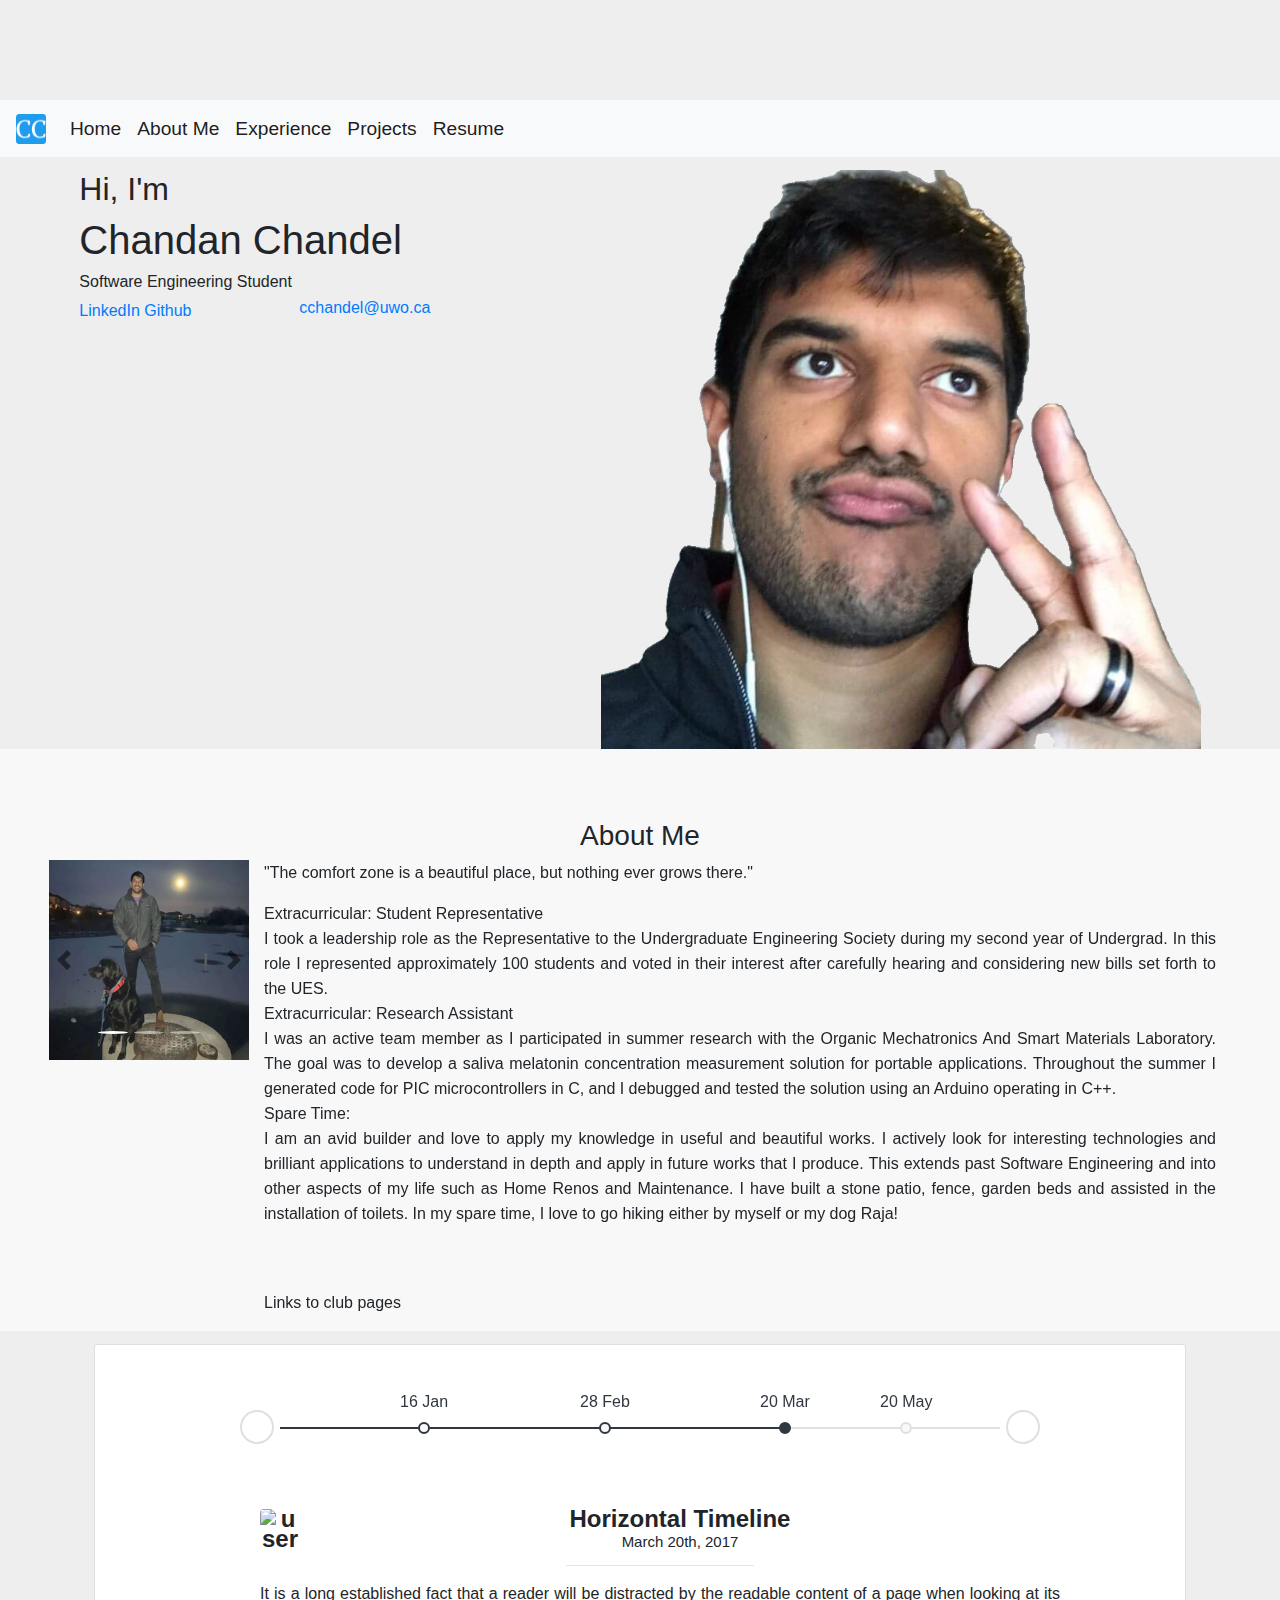
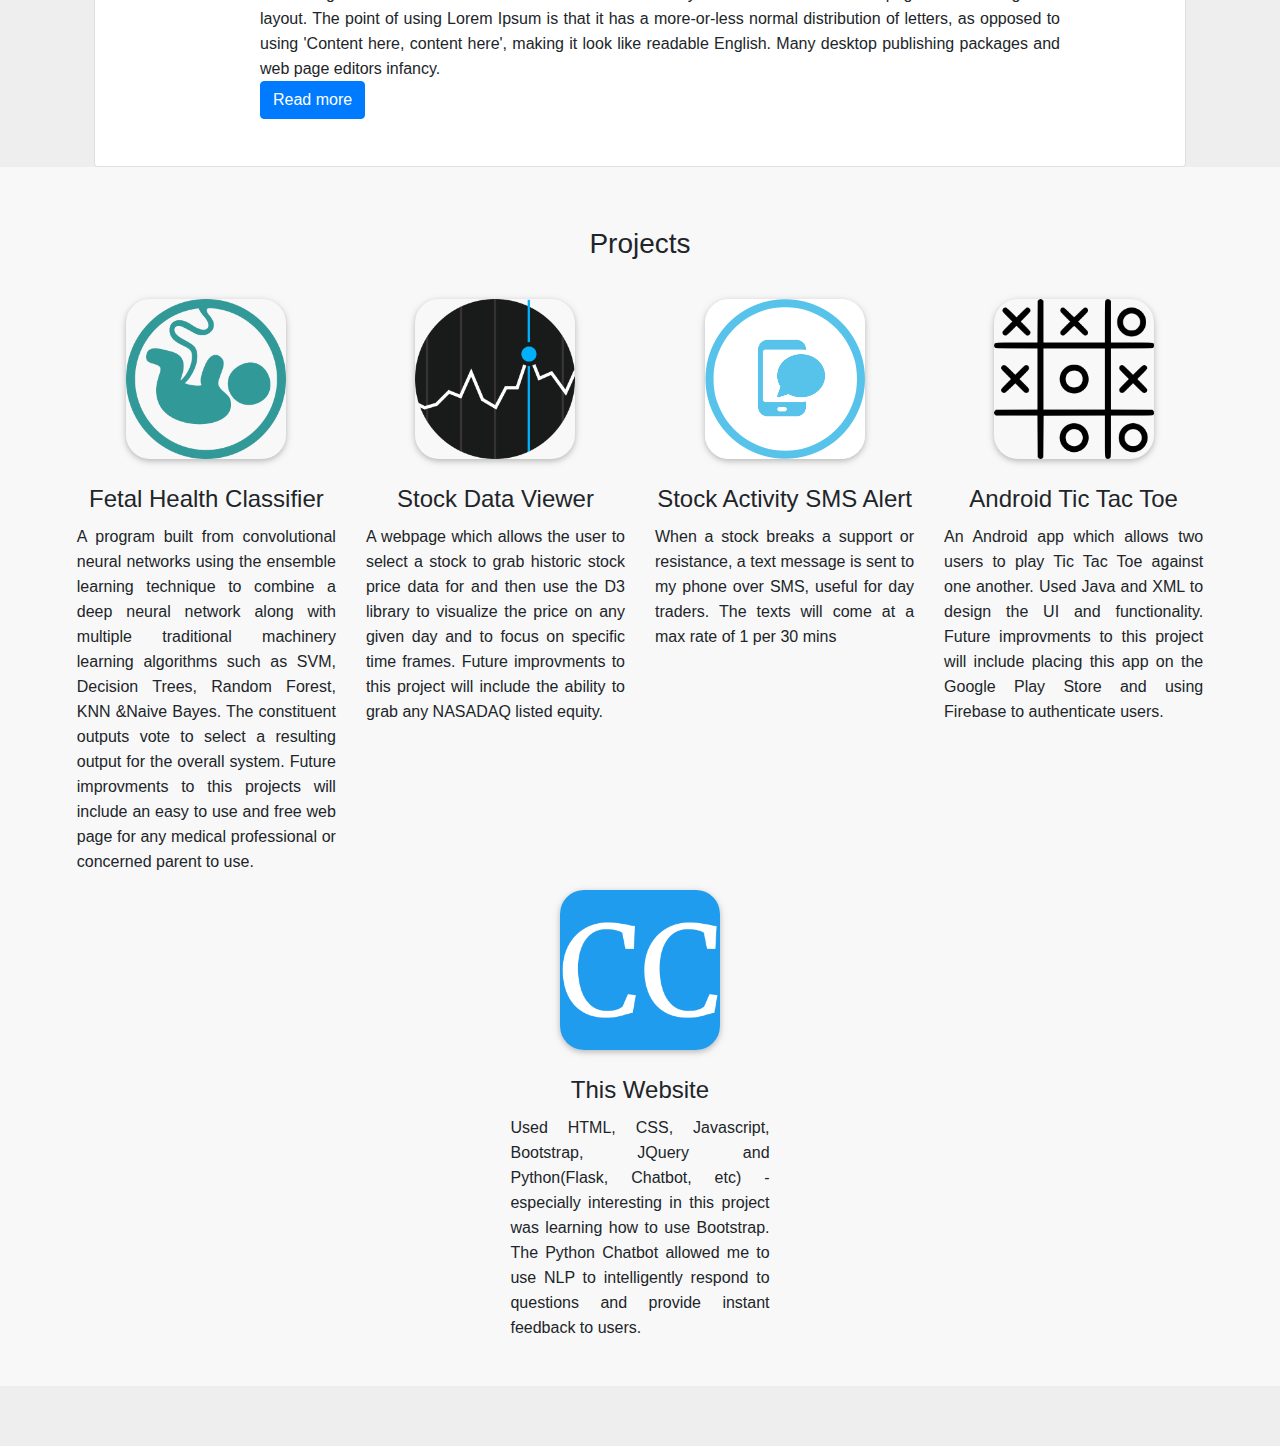
==== commit 4f6a81ae: "About Me page nearly complete" ====
--- a/index.html
+++ b/index.html
@@ -67,7 +67,7 @@
             <!-- About Me -->
             <h3>About Me</h3>
             <div class="row">
-                <div class="col-md">
+                <div class="col-small">
                     <!-- Carousel of Images will be added right here-->
                     <div id="carouselExampleIndicators" class="carousel slide" data-ride="carousel">
                         <ol class="carousel-indicators">
@@ -75,15 +75,15 @@
                             <li data-target="#carouselExampleIndicators" data-slide-to="1"></li>
                             <li data-target="#carouselExampleIndicators" data-slide-to="2"></li>
                         </ol>
-                        <div class="carousel-inner">
+                        <div class="carousel-inner carouselimg ">
                             <div class="carousel-item active">
-                                <img class="d-block w-100" src="assets/images/dog.jpg" alt="First slide">
+                                <img class="d-block w-100 carouselimg " src="assets/images/dog.jpg" alt="First slide">
                             </div>
-                            <div class="carousel-item">
-                                <img class="d-block w-100" src="assets/images/hiking.jpg" alt="Second slide">
+                            <div class="carousel-item carouselimg ">
+                                <img class="d-block w-100 carouselimg " src="assets/images/hiking.jpg" alt="Second slide">
                             </div>
-                            <div class="carousel-item">
-                                <img class="d-block w-100" src="assets/images/landscaping.jpg" alt="Third slide">
+                            <div class="carousel-item carouselimg ">
+                                <img class="d-block w-100 carouselimg " src="assets/images/landscaping.jpg" alt="Third slide">
                             </div>
                         </div>
                         <a class="carousel-control-prev" href="#carouselExampleIndicators" role="button" data-slide="prev">
@@ -99,10 +99,18 @@
                 <!--Giant text block-->
                 <div class="col-lg">
                     <p>"The comfort zone is a beautiful place, but nothing ever grows there."</p>
-                    <p>I am an avid builder and love to apply my knowledge in useful and beautiful works. I actively look for interesting 
-technologies and brilliant applications to understand in depth and apply in future works that I produce. This extends
-past Software Engineering and into other aspects of my life such as Home Renos and Maintenance. I have built a stone patio,
-fence, garden beds and assisted in the installation of toilets. In my spare time, I love to go hiking either by myself or my dog Raja!</p>
+                    <p> Extracurricular: Student Representative<br>
+                        I took a leadership role as the Representative to the Undergraduate Engineering Society during my second year of Undergrad.
+                        In this role I represented approximately 100 students and voted in their interest after carefully hearing and considering new bills set forth to the UES.<br>
+                        Extracurricular: Research Assistant<br>
+                        I was an active team member as I participated in summer research with the Organic Mechatronics And Smart Materials Laboratory. The goal was to develop a saliva melatonin
+                        concentration measurement solution for portable applications. Throughout the summer I generated code for PIC microcontrollers in C, and I debugged and tested the solution 
+                        using an Arduino operating in C++.<br>
+                        Spare Time:<br>
+                        I am an avid builder and love to apply my knowledge in useful and beautiful works. I actively look for interesting 
+                        technologies and brilliant applications to understand in depth and apply in future works that I produce. This extends
+                        past Software Engineering and into other aspects of my life such as Home Renos and Maintenance. I have built a stone patio,
+                        fence, garden beds and assisted in the installation of toilets. In my spare time, I love to go hiking either by myself or my dog Raja!</p>
                     <br>
                     <br>
                     <p>Links to club pages</p>
--- a/css/bootstraptimeline.css
+++ b/css/bootstraptimeline.css
@@ -416,6 +416,6 @@
     background-color: #eeeeee;
 }
 .carouselimg {
-  width: auto;
-  height: 50%;
+  width: 200px;
+  height: 200px;
 }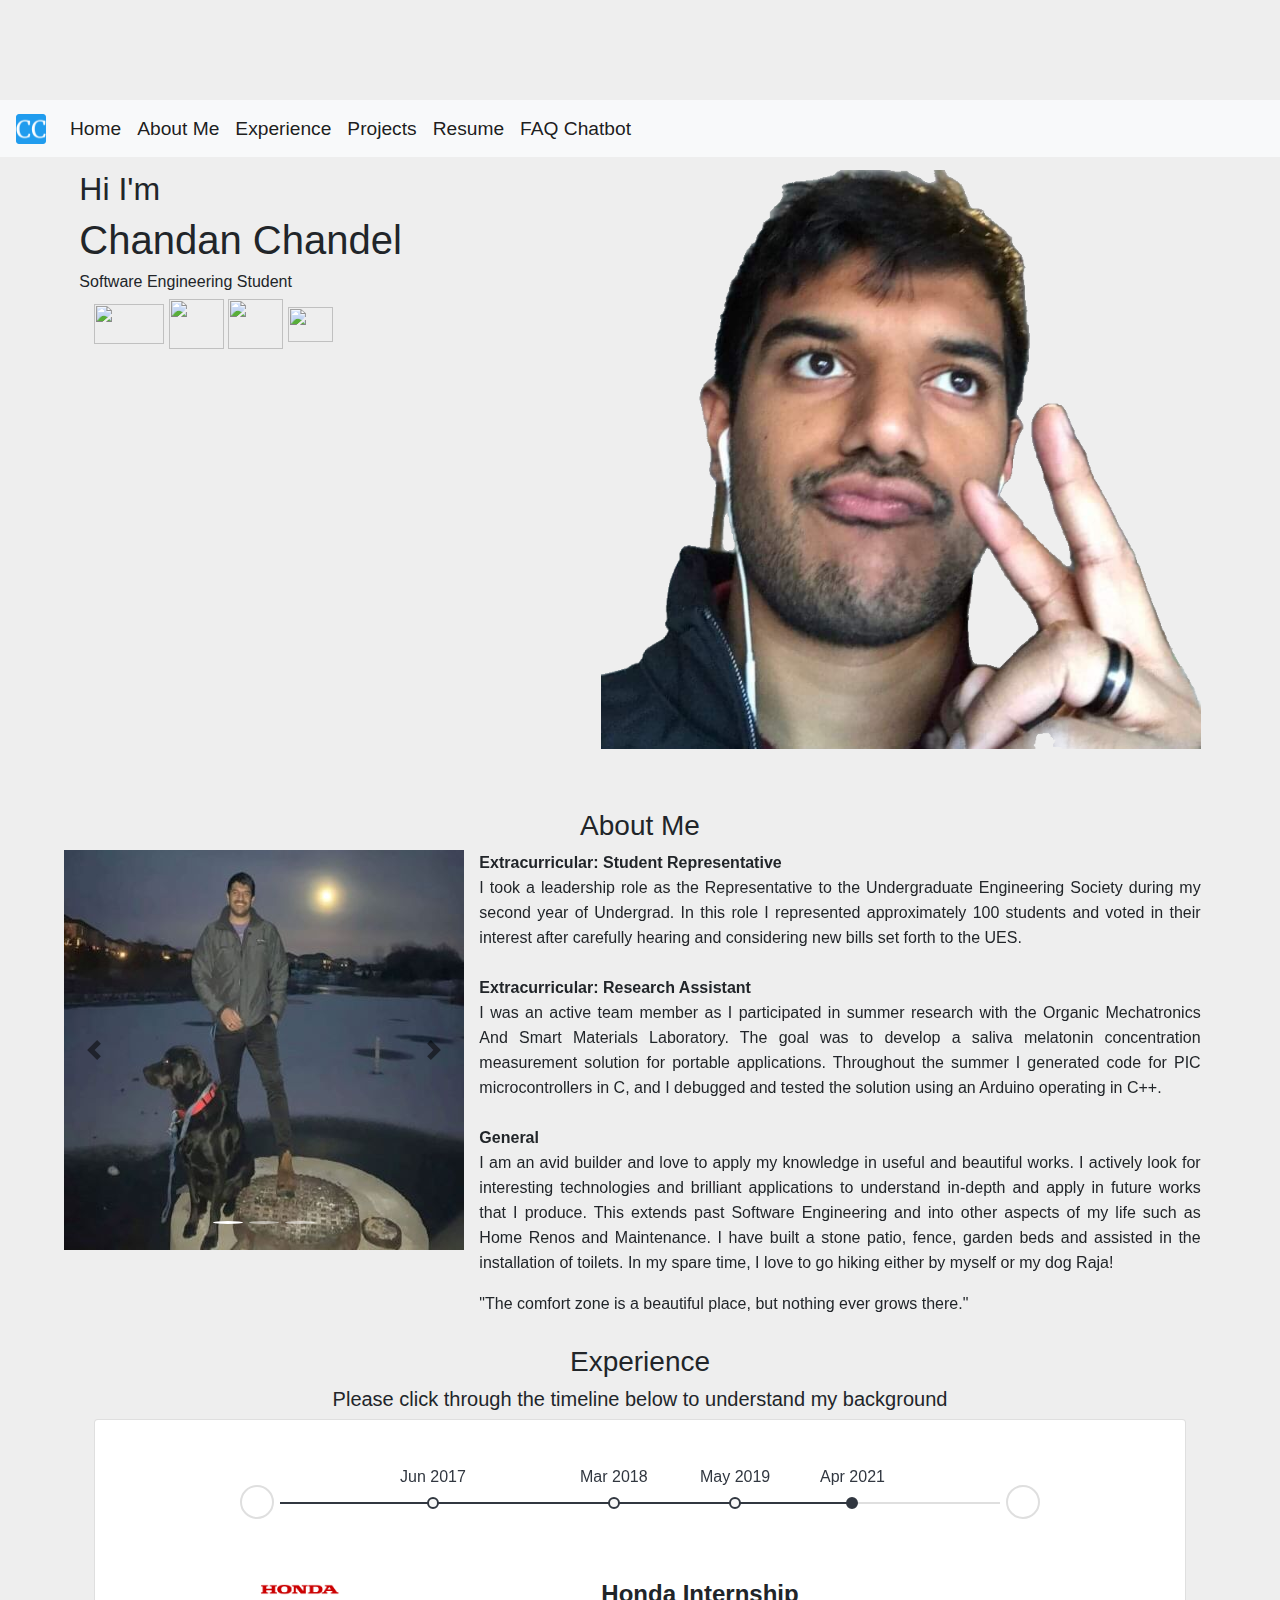
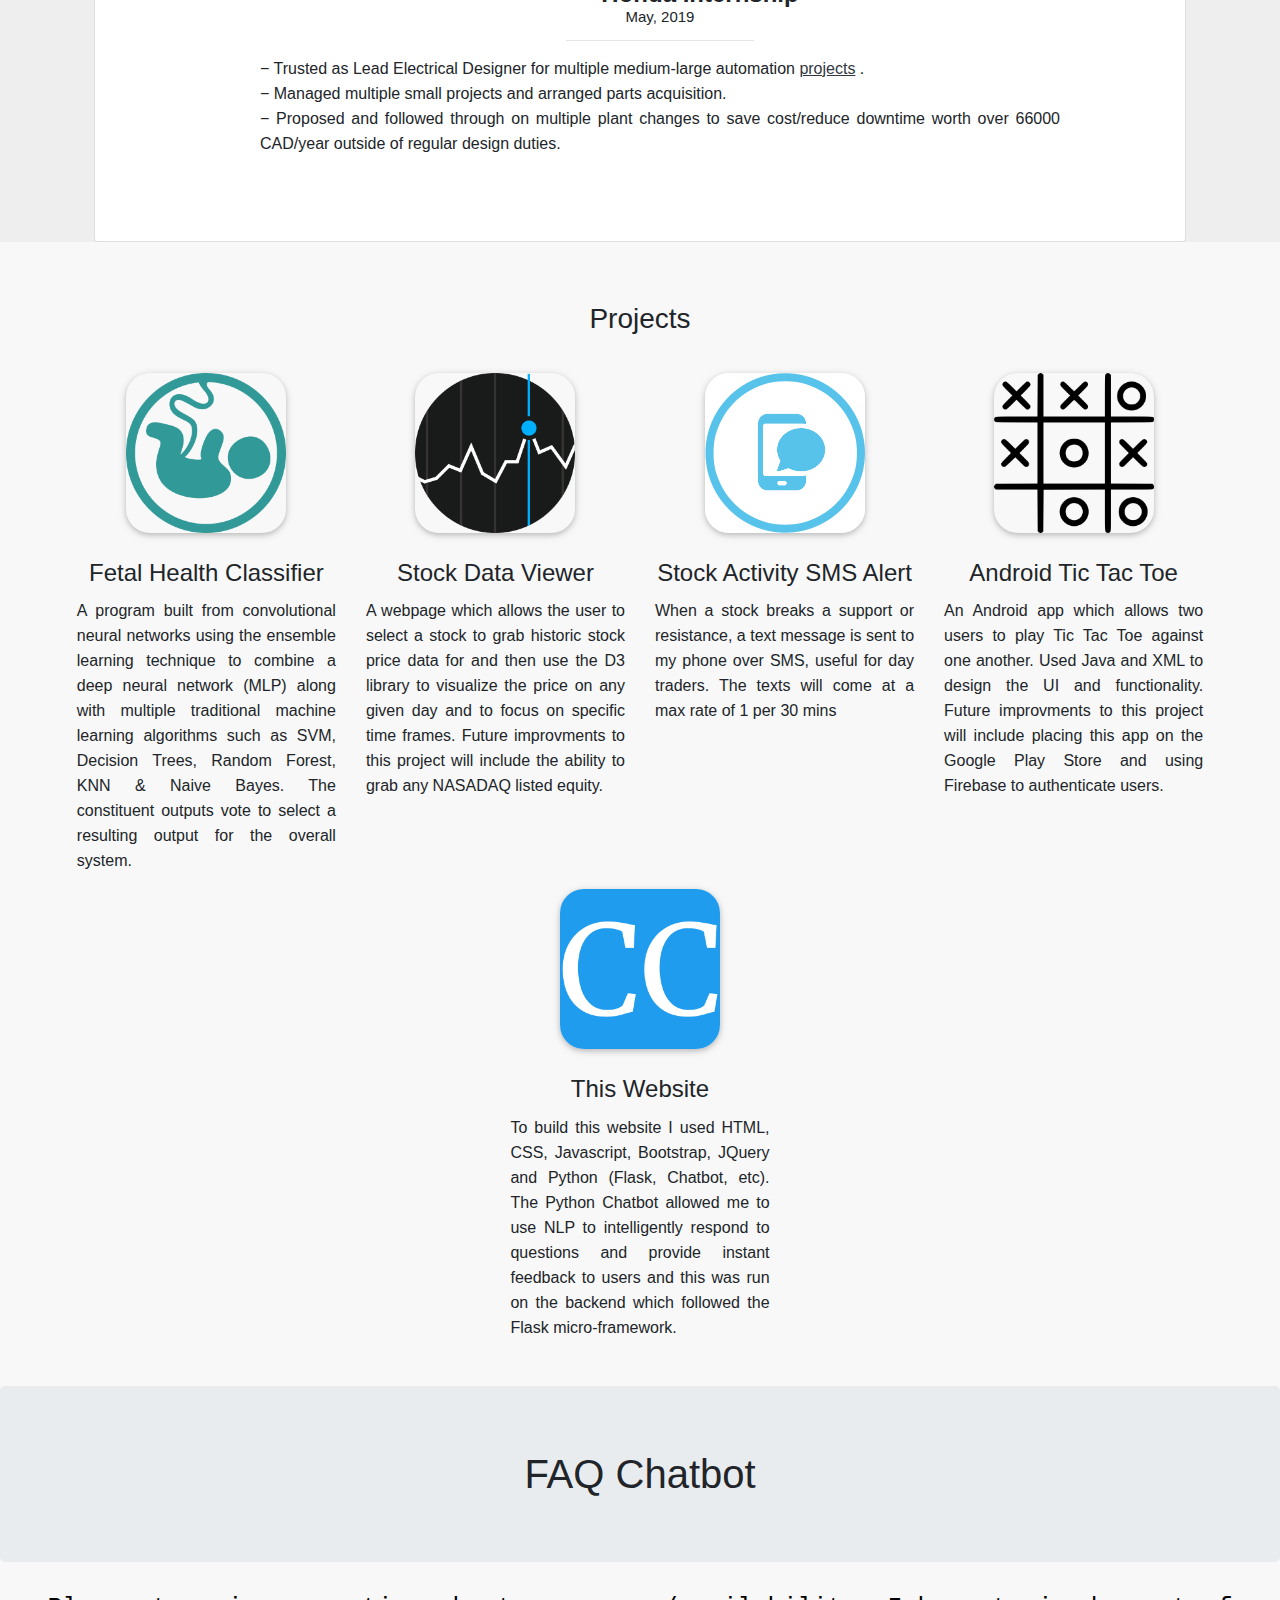
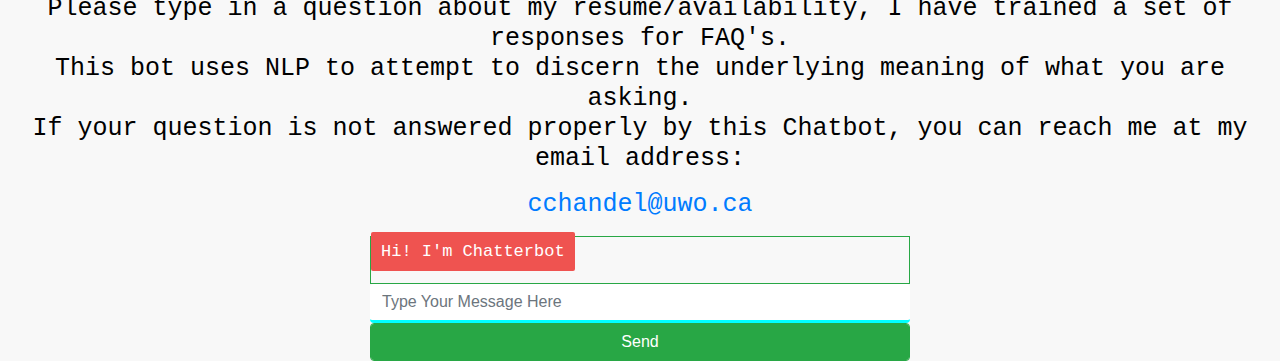
==== commit ceebfc3a: "Add files via upload" ====
--- a/index.html
+++ b/index.html
@@ -6,11 +6,11 @@
         <meta name="description" content="Chandan Chandel's Software Engineering Portfolio">
         <title>Chandan Chandel</title>
         <!-- Favicon -->
-        <link rel="icon" href="assets/images/CCicon.png">
+        <link rel="icon" href="static/images/CCicon.png">
         <!-- Personal Stylesheet-->
-        <link rel="stylesheet" href="css/styles.css">
+        <link rel="stylesheet" href="static/css/styles.css">
         <!-- Animate Stylesheet -->
-        <link rel="stylesheet" href="css/animate.css">
+        <link rel="stylesheet" href="static/css/animate.css">
         <!-- JQuery (note that Bootstrap depends on JQuery-->
         <script src="https://ajax.googleapis.com/ajax/libs/jquery/3.5.1/jquery.min.js"></script>
         <!-- Bootstrap CSS-->
@@ -20,23 +20,24 @@
         <script src="https://cdnjs.cloudflare.com/ajax/libs/popper.js/1.12.9/umd/popper.min.js" integrity="sha384-ApNbgh9B+Y1QKtv3Rn7W3mgPxhU9K/ScQsAP7hUibX39j7fakFPskvXusvfa0b4Q" crossorigin="anonymous"></script>
         <script src="https://maxcdn.bootstrapcdn.com/bootstrap/4.0.0/js/bootstrap.min.js" integrity="sha384-JZR6Spejh4U02d8jOt6vLEHfe/JQGiRRSQQxSfFWpi1MquVdAyjUar5+76PVCmYl" crossorigin="anonymous"></script>
         <!-- Bootstrap Timeline CSS -->
-        <link rel="stylesheet" href="css/bootstraptimeline.css">
+        <link rel="stylesheet" href="static/css/bootstraptimeline.css">
         <!-- Bootstrap Timeline JS-->
-        <script src="js/bootstraptimeline.js" charset="utf-8"></script>
+        <script src="static/js/bootstraptimeline.js" charset="utf-8"></script>
     </head>
     <body>
         <nav class="navbar sticky-top navbar-expand-lg navbar-light bg-light">
             <!-- Just an image for the logo in the top left corner -->
             <a class="navbar-brand" href="#">
-                <img src="assets/images/CCicon.png" width="30" height="30" alt="logo">
+                <img src="static/images/CCicon.png" width="30" height="30" alt="logo">
             </a>
             <div class="collapse navbar-collapse" id="navbarNavAltMarkup">
                 <div class="navbar-nav d-flex">
-                    <a class="nav-item nav-link active" href="#">Home</a>
-                    <a class="nav-item nav-link active" href="#">About Me</a>
-                    <a class="nav-item nav-link active" href="#">Experience</a>
-                    <a class="nav-item nav-link active" href="#">Projects</a>
-                    <a class="nav-item nav-link active" href="assets/ChandanChandelResume.pdf">Resume</a>
+                    <a class="nav-item nav-link active" href="#title">Home</a>
+                    <a class="nav-item nav-link active" href="#about-me">About Me</a>
+                    <a class="nav-item nav-link active" href="#experiences">Experience</a>
+                    <a class="nav-item nav-link active" href="#projects">Projects</a>
+                    <a class="nav-item nav-link active" href="static/ChandanChandelResume.pdf">Resume</a>
+                    <a class="nav-item nav-link active" href="#chatbot">FAQ Chatbot</a>
                 </div>
             </div>
         </nav>
@@ -46,24 +47,31 @@
             <div class="row">
                 <!--Column 0-->
                 <div class="col-md">
-                    <h2>Hi, I'm</h2>
+                    <h2>Hi I'm</h2>
                     <h1>Chandan Chandel</h1>
                     <h6>Software Engineering Student</h6>
-                    <div>
-                        <a href="https://www.linkedin.com/in/chandan-chandel/" target="_blank">LinkedIn</a>
-                        <a href="https://github.com/cchandel-dev" target="_blank">Github</a>
+                    <div class="col-md">
+                        <a href="https://www.linkedin.com/in/chandan-chandel/" target="_blank">
+                            <img src="static/images/LinkedIn.png" width="70" height="40">
+                        </a>
+                        <a href="https://github.com/cchandel-dev" target="_blank">
+                            <img src="static/images/Github.png" width="55" height="50">
+                        </a>
+                        <a href="static/ChandanChandelResume.pdf" target="_blank">
+                            <img src="static/images/resume.png" width="55" height="50">
+                        </a>
                         <a href="mailto:cchandel@uwo.ca">
-                            <p class="email">cchandel@uwo.ca</p>
+                            <img src="static/images/email.png" width="45" height="35">
                         </a>
                     </div>
                 </div>
                 <!--Column 1-->
                 <div class="col-lg">
-                    <img src="assets/images/me.png" alt="my-profile">
+                    <img src="static/images/me.png" alt="my-profile">
                 </div>
             </div>
         </section>
-        <section class="darker-section" id="about-me">
+        <section class="white-section" id="about-me">
             <!-- About Me -->
             <h3>About Me</h3>
             <div class="row">
@@ -77,13 +85,13 @@
                         </ol>
                         <div class="carousel-inner carouselimg ">
                             <div class="carousel-item active">
-                                <img class="d-block w-100 carouselimg " src="assets/images/dog.jpg" alt="First slide">
+                                <img class="d-block w-100 carouselimg " src="static/images/dog.jpg" alt="First slide">
                             </div>
                             <div class="carousel-item carouselimg ">
-                                <img class="d-block w-100 carouselimg " src="assets/images/hiking.jpg" alt="Second slide">
+                                <img class="d-block w-100 carouselimg " src="static/images/hiking.jpg" alt="Second slide">
                             </div>
                             <div class="carousel-item carouselimg ">
-                                <img class="d-block w-100 carouselimg " src="assets/images/landscaping.jpg" alt="Third slide">
+                                <img class="d-block w-100 carouselimg " src="static/images/landscaping.jpg" alt="Third slide">
                             </div>
                         </div>
                         <a class="carousel-control-prev" href="#carouselExampleIndicators" role="button" data-slide="prev">
@@ -98,71 +106,65 @@
                 </div>
                 <!--Giant text block-->
                 <div class="col-lg">
-                    <p>"The comfort zone is a beautiful place, but nothing ever grows there."</p>
-                    <p> Extracurricular: Student Representative<br>
+                    <p>
+                        <b>Extracurricular: Student Representative</b>
+                        <br>
                         I took a leadership role as the Representative to the Undergraduate Engineering Society during my second year of Undergrad.
                         In this role I represented approximately 100 students and voted in their interest after carefully hearing and considering new bills set forth to the UES.<br>
-                        Extracurricular: Research Assistant<br>
+                        <br>
+                        <b>Extracurricular: Research Assistant</b>
+                        <br>
                         I was an active team member as I participated in summer research with the Organic Mechatronics And Smart Materials Laboratory. The goal was to develop a saliva melatonin
                         concentration measurement solution for portable applications. Throughout the summer I generated code for PIC microcontrollers in C, and I debugged and tested the solution 
                         using an Arduino operating in C++.<br>
-                        Spare Time:<br>
-                        I am an avid builder and love to apply my knowledge in useful and beautiful works. I actively look for interesting 
-                        technologies and brilliant applications to understand in depth and apply in future works that I produce. This extends
+                        <br>
+                        <b>General</b>
+                        <br>I am an avid builder and love to apply my knowledge in useful and beautiful works. I actively look for interesting 
+                        technologies and brilliant applications to understand in-depth and apply in future works that I produce. This extends
                         past Software Engineering and into other aspects of my life such as Home Renos and Maintenance. I have built a stone patio,
-                        fence, garden beds and assisted in the installation of toilets. In my spare time, I love to go hiking either by myself or my dog Raja!</p>
-                    <br>
-                    <br>
-                    <p>Links to club pages</p>
+                        fence, garden beds and assisted in the installation of toilets. In my spare time, I love to go hiking either by myself or my dog Raja!
+                    
+                    </p>
+                    <p>"The comfort zone is a beautiful place, but nothing ever grows there."</p>
                 </div>
             </div>
         </section>
         <section class="white-section" id="experiences">
             <div class="container">
+                <h3 style="text-align:center">Experience</h3>
+                <h5 style="text-align:center">Please click through the timeline below to understand my background</h5>
                 <div class="row">
-                    <div class="col-lg-12">
+                    <div class="col-md-12">
                         <div class="card">
                             <div class="body">
                                 <div class="cd-horizontal-timeline loaded">
                                     <div class="timeline">
                                         <div class="events-wrapper">
-                                            <div class="events" style="width: 1800px;">
+                                            <div class="events" style="width: 1000px;">
                                                 <ol>
                                                     <li>
-                                                        <a href="#0" data-date="16/01/2017" class="older-event" style="left: 120px;">16 Jan</a>
-                                                    </li>
-                                                    <li>
-                                                        <a href="#0" data-date="28/02/2017" style="left: 300px;" class="older-event">28 Feb</a>
-                                                    </li>
-                                                    <li>
-                                                        <a href="#0" data-date="20/04/2017" style="left: 480px;" class="selected">20 Mar</a>
-                                                    </li>
-                                                    <li>
-                                                        <a href="#0" data-date="20/05/2017" style="left: 600px;">20 May</a>
-                                                    </li>
-                                                    <li>
-                                                        <a href="#0" data-date="09/07/2017" style="left: 780px;">09 Jul</a>
-                                                    </li>
-                                                    <li>
-                                                        <a href="#0" data-date="30/08/2017" style="left: 960px;">30 Aug</a>
-                                                    </li>
-                                                    <li>
-                                                        <a href="#0" data-date="15/09/2017" style="left: 1020px;">15 Sep</a>
-                                                    </li>
-                                                    <li>
-                                                        <a href="#0" data-date="01/11/2017" style="left: 1200px;">01 Nov</a>
-                                                    </li>
-                                                    <li>
-                                                        <a href="#0" data-date="10/12/2017" style="left: 1380px;">10 Dec</a>
-                                                    </li>
-                                                    <li>
-                                                        <a href="#0" data-date="19/01/2018" style="left: 1500px;">29 Jan</a>
-                                                    </li>
-                                                    <li>
-                                                        <a href="#0" data-date="03/03/2018" style="left: 1680px;">3 Mar</a>
+                                                        <a href="#0" data-date="01/01/2014" class="older-event">Jun 2017</a>
+                                                    </li>
+                                                    <li>
+                                                        <a href="#0" data-date="01/11/2016" class="older-event">Mar 2018</a>
+                                                    </li>
+                                                    <li>
+                                                        <a href="#0" data-date="01/10/2018" class="older-event">May 2019</a>
+                                                    </li>
+                                                    <li>
+                                                        <a href="#0" data-date="01/10/2020" class="selected">Apr 2021</a>
+                                                    </li>
+                                                    <li>
+                                                        <a href="#0" data-date="01/07/2023">May 2021</a>
+                                                    </li>
+                                                    <li>
+                                                        <a href="#0" data-date="11/09/2025">Jan 2022</a>
+                                                    </li>
+                                                    <li>
+                                                        <a href="#0" data-date="01/01/2028">Apr 2023</a>
                                                     </li>
                                                 </ol>
-                                                <span class="filling-line" aria-hidden="true" style="transform: scaleX(0.281506);"></span>
+                                                <span class="filling-line" aria-hidden="true" style="transform: scaleX(0.25);"></span>
                                             </div>
                                             <!-- .events -->
                                         </div>
@@ -180,132 +182,138 @@
                                     <!-- .timeline -->
                                     <div class="events-content" style="height: 225px;">
                                         <ol>
-                                            <li class="" data-date="16/01/2017">
-                                                <h4>
-                                                    <img class="rounded float-left m-r-15" width="40" alt="user" src="https://bootdey.com/img/Content/avatar/avatar1.png">
-                                                    Horizontal Timeline<br>
-                                                    <small>January 16th, 2017</small>
-                                                </h4>
-                                                <hr>
-                                                <p>
-                                                    It is a long established fact that a reader will be distracted by the readable content of a page when looking at its layout. The point of using Lorem Ipsum is that it has a more-or-less normal distribution of letters, as opposed to using 'Content here, content here', making it look like readable English. Many desktop publishing packages and web page editors infancy.
-                                    <br>
-                                                    <button class="btn btn-primary btn-round">Read more</button>
-                                                </p>
-                                            </li>
-                                            <li data-date="28/02/2017" class="">
-                                                <h4>
-                                                    <img class="rounded float-left m-r-15" width="40" alt="user" src="https://bootdey.com/img/Content/avatar/avatar2.png">
-                                                    Horizontal Timeline<br>
-                                                    <small>Feb 28th, 2017</small>
-                                                </h4>
-                                                <hr>
-                                                <p>
-                                                    It is a long established fact that a reader will be distracted by the readable content of a page when looking at its layout. The point of using Lorem Ipsum is that it has a more-or-less normal distribution of letters, as opposed to using 'Content here, content here', making it look like readable English. Many desktop publishing packages and web page editors infancy.
-                                    <br>
-                                                    <button class="btn btn-primary btn-round">Read more</button>
-                                                </p>
-                                            </li>
-                                            <li data-date="20/04/2017" class="selected">
-                                                <h4>
-                                                    <img class="rounded float-left m-r-15" width="40" alt="user" src="https://bootdey.com/img/Content/avatar/avatar3.png">
-                                                    Horizontal Timeline<br>
-                                                    <small>March 20th, 2017</small>
-                                                </h4>
-                                                <hr>
-                                                <p>
-                                                    It is a long established fact that a reader will be distracted by the readable content of a page when looking at its layout. The point of using Lorem Ipsum is that it has a more-or-less normal distribution of letters, as opposed to using 'Content here, content here', making it look like readable English. Many desktop publishing packages and web page editors infancy.
-                                    <br>
-                                                    <button class="btn btn-primary btn-round">Read more</button>
-                                                </p>
-                                            </li>
-                                            <li data-date="20/05/2017">
-                                                <h4>
-                                                    <img class="rounded float-left m-r-15" width="40" alt="user" src="https://bootdey.com/img/Content/avatar/avatar4.png">
-                                                    Horizontal Timeline<br>
-                                                    <small>May 20th, 2017</small>
-                                                </h4>
-                                                <hr>
-                                                <p>
-                                                    It is a long established fact that a reader will be distracted by the readable content of a page when looking at its layout. The point of using Lorem Ipsum is that it has a more-or-less normal distribution of letters, as opposed to using 'Content here, content here', making it look like readable English. Many desktop publishing packages and web page editors infancy.
-                                    <br>
-                                                    <button class="btn btn-primary btn-round">Read more</button>
-                                                </p>
-                                            </li>
-                                            <li data-date="09/07/2017">
-                                                <h4>
-                                                    <img class="rounded float-left m-r-15" width="40" alt="user" src="https://bootdey.com/img/Content/avatar/avatar1.png">
-                                                    Horizontal Timeline<br>
-                                                    <small>July 9th, 2017</small>
-                                                </h4>
-                                                <hr>
-                                                <p>
-                                                    It is a long established fact that a reader will be distracted by the readable content of a page when looking at its layout. The point of using Lorem Ipsum is that it has a more-or-less normal distribution of letters, as opposed to using 'Content here, content here', making it look like readable English. Many desktop publishing packages and web page editors infancy.
-                                    <br>
-                                                    <button class="btn btn-primary btn-round">Read more</button>
-                                                </p>
-                                            </li>
-                                            <li data-date="30/08/2017">
-                                                <h4>
-                                                    <img class="rounded float-left m-r-15" width="40" alt="user" src="https://bootdey.com/img/Content/avatar/avatar2.png">
-                                                    Horizontal Timeline<br>
-                                                    <small>August 30th, 2017</small>
-                                                </h4>
-                                                <hr>
-                                                <p>
-                                                    It is a long established fact that a reader will be distracted by the readable content of a page when looking at its layout. The point of using Lorem Ipsum is that it has a more-or-less normal distribution of letters, as opposed to using 'Content here, content here', making it look like readable English. Many desktop publishing packages and web page editors infancy.
-                                    <br>
-                                                    <button class="btn btn-primary btn-round">Read more</button>
-                                                </p>
-                                            </li>
-                                            <li data-date="15/09/2017">
-                                                <h4>
-                                                    <img class="rounded float-left m-r-15" width="40" alt="user" src="https://bootdey.com/img/Content/avatar/avatar6.png">
-                                                    Horizontal Timeline<br>
-                                                    <small>September 15th, 2017</small>
-                                                </h4>
-                                                <hr>
-                                                <p>
-                                                    It is a long established fact that a reader will be distracted by the readable content of a page when looking at its layout. The point of using Lorem Ipsum is that it has a more-or-less normal distribution of letters, as opposed to using 'Content here, content here', making it look like readable English. Many desktop publishing packages and web page editors infancy.
-                                    <br>
-                                                    <button class="btn btn-primary btn-round">Read more</button>
-                                                </p>
-                                            </li>
-                                            <li data-date="01/11/2017">
-                                                <h4>
-                                                    <img class="rounded float-left m-r-15" width="40" alt="user" src="https://bootdey.com/img/Content/avatar/avatar7.png">
-                                                    Horizontal Timeline<br>
-                                                    <small>November 01st, 2017</small>
-                                                </h4>
-                                                <hr>
-                                                <p>
-                                                    It is a long established fact that a reader will be distracted by the readable content of a page when looking at its layout. The point of using Lorem Ipsum is that it has a more-or-less normal distribution of letters, as opposed to using 'Content here, content here', making it look like readable English. Many desktop publishing packages and web page editors infancy.
-                                    <br>
-                                                    <button class="btn btn-primary btn-round">Read more</button>
-                                                </p>
-                                            </li>
-                                            <li data-date="10/12/2017">
-                                                <h4>
-                                                    <img class="rounded float-left m-r-15" width="40" alt="user" src="https://bootdey.com/img/Content/avatar/avatar8.png">
-                                                    Horizontal Timeline<br>
-                                                    <small>December 10th, 2017</small>
-                                                </h4>
-                                                <hr>
-                                                <p>
-                                                    It is a long established fact that a reader will be distracted by the readable content of a page when looking at its layout. The point of using Lorem Ipsum is that it has a more-or-less normal distribution of letters, as opposed to using 'Content here, content here', making it look like readable English. Many desktop publishing packages and web page editors infancy.
-                                    <br>
-                                                    <button class="btn btn-primary btn-round">Read more</button>
-                                                </p>
-                                            </li>
-                                            <li data-date="19/01/2018">
-                                                <h4>Event title here</h4>
-                                                <em>January 19th, 2018</em>
-                                                <p>It is a long established fact that a reader will be distracted by the readable content of a page when looking at its layout. The point of using Lorem Ipsum is that it has a more-or-less normal distribution of letters, as opposed to using 'Content here, content here', making it look like readable English. Many desktop publishing packages and web page editors infancy.</p>
-                                            </li>
-                                            <li data-date="03/03/2018">
-                                                <h4>Event title here</h4>
-                                                <em>March 3rd, 2018</em>
-                                                <p>It is a long established fact that a reader will be distracted by the readable content of a page when looking at its layout. The point of using Lorem Ipsum is that it has a more-or-less normal distribution of letters, as opposed to using 'Content here, content here', making it look like readable English. Many desktop publishing packages and web page editors infancy.</p>
+                                            <li class="" data-date="01/01/2014">
+                                                <h4>
+                                                    <img class="rounded float-left m-r-15" width="60" alt="user" src="static/images/nokeekwe.jpg">
+                                                    Nokee Kwe<br>
+                                                    <small>June, 2017</small>
+                                                </h4>
+                                                <hr>
+                                                <p>
+                                                    Goal: Improve throughput rate of non-profit employment/education services.<br>
+                                                    − Identify and reassess KPI's to highlight areas that could use improvement.<br>
+                                                    − Understand ideal business model and day-to-day real business practices.<br>
+                                                    − Present and illustrate inefficiencies in business practices.<br>
+                                                </p>
+                                            </li>
+                                            <li data-date="01/11/2016" class="">
+                                                <h4>
+                                                    <img class="rounded float-left m-r-15" width="140" alt="user" src="static/images/rp4k.jpg">
+                                                    <b>RP4K</b>
+                                                    <br>
+                                                    <small>March, 2018</small>
+                                                </h4>
+                                                <hr>
+                                                <p>
+                                                    − Tutor students in Java, C#, C++, Python, VB and Unity.<br>
+                                                    − Assist and guide students through the construction of several video games of varying difficulty.<br>
+                                                    − Troubleshooting errors for students and instructing them in better programming practices to avoid making similar mistakes.<br>
+                                                </p>
+                                            </li>
+                                            <li data-date="01/10/2018" class="selected">
+                                                <h4>
+                                                    <img class="rounded float-left m-r-15" width="80" alt="user" src="static/images/Honda_logo.jpg">
+                                                    <b>Honda Internship</b>
+                                                    <br>
+                                                    <small>May, 2019</small>
+                                                </h4>
+                                                <hr>
+                                                <p>
+                                                    − Trusted as Lead Electrical Designer for multiple medium-large automation 
+                                                    
+                                                    <a href="static/HondaInternshipReport.pdf" data-date="01/06/2025">
+                                                        <u>projects</u>
+                                                    </a>
+                                                    .<br>
+                                                    − Managed multiple small projects and arranged parts acquisition.<br>
+                                                    − Proposed and followed through on multiple plant changes to save cost/reduce downtime worth over 66000 CAD/year outside of regular design duties.<br>
+                                                </p>
+                                            </li>
+                                            <li data-date="01/10/2020">
+                                                <h4>
+                                                    <img class="rounded float-left m-r-15" width="60" alt="user" src="static/images/WesternIcon.jpg">
+                                                    <b>Undergraduate Studies Completion Date</b>
+                                                    <br>
+                                                    <small>April, 2021</small>
+                                                </h4>
+                                                <hr>
+                                                <p>
+                                                    <b>GPA: 3.5</b>
+                                                    in the final two years<br>
+                                                    Undergraduate courses 
+                                                    
+                                                    <a href="static/undergrad_scale.pdf">
+                                                        <u>GPA SCALE</u>
+                                                    </a>
+                                                    <br>
+                                                    <br>
+                                                    <b>Relevant Courses:</b>
+                                                    <br>
+                                                    Computer Science Fundamentals II (87%)<br>
+                                                    Design of Electronic Systems (88%)<br>
+                                                    Electronic Circuits (88%)<br>
+                                                    Microprocessors &Microcomputers (81%)<br>
+                                                    Digital Communications Systems (82%)<br>
+                                                    Networking (78%)<br>
+                                                    Introduction to Digital Image Processing (93%)<br>
+                                                    Capstone Project (87%)<br>
+                                                </p>
+                                            </li>
+                                            <li data-date="01/07/2023">
+                                                <h4>
+                                                    <img class="rounded float-left m-r-15" width="50" alt="user" src="static/images/JMPicon.jpg">
+                                                    <b>JMP</b>
+                                                    <br>
+                                                    <small>May, 2021</small>
+                                                </h4>
+                                                <hr>
+                                                <p>
+                                                    − Program Allen-Bradley PLC’s, Fanuc robots, HMI’s for custom automation equipment.<br>
+                                                    − Develop Project Management skills through risk planning, scheduling, and supporting customers.<br>
+                                                    − Develop code that is organized &interacts with subsystems such as HMI's, conveyors, robots and 3rd party equipment.<br>
+                                                    − Design aesthetic HMI screens for complex machinery providing feedback for troubleshooting.<br>
+                                                </p>
+                                            </li>
+                                            <li data-date="11/09/2025">
+                                                <h4>
+                                                    <img class="rounded float-left m-r-15" width="60" alt="user" src="static/images/Ansys.jpg">
+                                                    <b>Ansys</b>
+                                                    <br>
+                                                    <small>Jan, 2022</small>
+                                                </h4>
+                                                <hr>
+                                                <p>
+                                                    − Develop and code small features using C++ and fix defects to enhance the product<br>
+                                                    − Advance software robustness by testing and verifying defect fixes.<br>
+                                                    − Conduct interactive and automated testing of user interfaces and simulation results.<br>
+                                                    − Build tools that automate software development/testing infrastructure processes.<br>− Learn and employ best software practices.
+                                                
+                                                </p>
+                                            </li>
+                                            <li data-date="01/01/2028">
+                                                <h4>
+                                                    <img class="rounded float-left m-r-15" width="60" alt="user" src="static/images/WesternIcon.jpg">
+                                                    <b>Prospective Graduate Studies Completion Date</b>
+                                                    <br>
+                                                    <small>April, 2023</small>
+                                                </h4>
+                                                <hr>
+                                                <p>
+                                                    <b>GPA: 4.0</b>
+                                                    as of 2022-01-07<br>
+                                                    Graduate courses 
+                                                    
+                                                    <a href="static/grad_scale.pdf">
+                                                        <u>GPA SCALE</u>
+                                                    </a>
+                                                    <br>
+                                                    <br>
+                                                    <b>Relevant Courses:</b>
+                                                    <br>
+                                                    Web Application Development (94%)<br>
+                                                    Data Analytics Foundations (84%)<br>
+                                                    Data Management &Application (81%)<br>
+                                                </p>
                                             </li>
                                         </ol>
                                     </div>
@@ -323,17 +331,16 @@
                 <div class="row justify-content-center">
                     <div class="col-lg-3">
                         <a href="https://github.com/cchandel-dev/Fetal_Health_Classification" target="_blank">
-                            <img class="project-image shadow-1 zoom" src="assets/images/fetus.png" alt="fetus-logo">
+                            <img class="project-image shadow-1 zoom" src="static/images/fetus.png" alt="fetus-logo">
                         </a>
                         <h4 class="project-title">Fetal Health Classifier</h4>
-                        <p>A program built from convolutional neural networks using the ensemble learning technique to combine a deep neural network along with multiple traditional machinery
-                learning algorithms such as SVM, Decision Trees, Random Forest, KNN &Naive Bayes. The constituent outputs vote to select a resulting output for the overall system.
-                Future improvments to this projects will include an easy to use and free web page for any medical professional or concerned parent to use.
-                </p>
+                        <p>A program built from convolutional neural networks using the ensemble learning technique to combine a deep neural network (MLP) 
+                        along with multiple traditional machine learning algorithms such as SVM, Decision Trees, Random Forest, KNN & Naive Bayes.
+                         The constituent outputs vote to select a resulting output for the overall system.</p>
                     </div>
                     <div class="col-lg-3">
                         <a href="https://github.com/cchandel-dev/InteractiveStockDataViewerWebdev" target="_blank">
-                            <img class="project-image shadow-1 zoom" src="assets/images/stockviewer.png" alt="stockviewer-logo">
+                            <img class="project-image shadow-1 zoom" src="static/images/stockviewer.png" alt="stockviewer-logo">
                         </a>
                         <h4 class="project-title">Stock Data Viewer</h4>
                         <p>A webpage which allows the user to select a stock to grab historic stock price data for and then use the D3 library to visualize the price on any given day and
@@ -341,34 +348,95 @@
                     </div>
                     <div class="col-lg-3">
                         <a href="https://github.com/cchandel-dev/StockActivityAlertWebscraper" target="_blank">
-                            <img class="project-image shadow-1 zoom" src="assets/images/equityalert.png" alt="smsalert-logo">
+                            <img class="project-image shadow-1 zoom" src="static/images/equityalert.png" alt="smsalert-logo">
                         </a>
                         <h4 class="project-title">Stock Activity SMS Alert</h4>
                         <p>When a stock breaks a support or resistance, a text message is sent to my phone over SMS, useful for day traders. The texts will come at a max rate of 1 per 30 mins</p>
                     </div>
                     <div class="col-lg-3">
                         <a href="https://github.com/cchandel-dev/TicTacToe/tree/main/src" target="_blank">
-                            <img class="project-image shadow-1 zoom" src="assets/images/tictactoe.png" alt="androidapp-logo">
+                            <img class="project-image shadow-1 zoom" src="static/images/tictactoe.png" alt="androidapp-logo">
                         </a>
                         <h4 class="project-title">Android Tic Tac Toe</h4>
                         <p>An Android app which allows two users to play Tic Tac Toe against one another. Used Java and XML to design the UI and functionality. Future improvments to this project 
                 will include placing this app on the Google Play Store and using Firebase to authenticate users.</p>
                     </div>
                     <div class="col-lg-3">
-                        <a href="https://github.com/hadeelelmadhoon/iTravel" target="_blank">
-                            <img class="project-image shadow-1 zoom" src="assets/images/CCicon.png" alt="icon-logo">
+                        <a href="https://github.com/cchandel-dev/simpleresumewebsite" target="_blank">
+                            <img class="project-image shadow-1 zoom" src="static/images/CCicon.png" alt="icon-logo">
                         </a>
                         <h4 class="project-title">This Website</h4>
-                        <p>Used HTML, CSS, Javascript, Bootstrap, JQuery and Python(Flask, Chatbot, etc) - especially interesting in this project was learning how to use Bootstrap.
-                   The Python Chatbot allowed me to use NLP to intelligently respond to questions and provide instant feedback to users.
-                </p>
+                        <p>To build this website I used HTML, CSS, Javascript, Bootstrap, JQuery and Python (Flask, Chatbot, etc).
+                         The Python Chatbot allowed me to use NLP to intelligently respond to questions and provide instant feedback 
+                         to users and this was run on the backend which followed the Flask micro-framework.</p>
                     </div>
                 </div>
             </div>
         </section>
-        <section class="white-section" id="projects">
-        <!-- Chatbot -->
+        <section class="darker-section" id="chatbot">
+            <!-- Chatbot -->
+            <h1 class="jumbotron text-center">FAQ Chatbot</h1>
+            <p class="notification">
+                Please type in a question about my resume/availability, I have trained a set of responses for FAQ's. <br>
+                This bot uses NLP to attempt to discern the underlying meaning of what you are asking. <br>
+                If your question is not answered properly by this Chatbot, you can reach me at my email address:                         
+                
+                
+                
+                <a href="mailto:cchandel@uwo.ca">
+                    <p class="notification">cchandel@uwo.ca</p>
+                </a>
+            </p>
+            <div class="container">
+                <div class="row">
+                    <div class="col-sm-6 offset-sm-3">
+                        <div id="chatbox" class="border border-success">
+                            <p class="botText">
+                                <span>Hi! I'm Chatterbot</span>
+                            </p>
+                        </div>
+                        <div id="userInput">
+                            <input id="textInput" class="form-control" type="text" name="msg" placeholder="Type Your Message Here">
+                            <input id="buttonInput" class="btn btn-success form-control" type="submit" value="Send">
+                        </div>
+                    </div>
+                </div>
+                <script>
+                    function getResponse() {
+                        let userText = $("#textInput").val();
+                        let userHtml = '<p class="userText"><span>' + userText + '</span></p>';
+                        $("#textInput").val("");
+                        $("#chatbox").append(userHtml);
+                        document.getElementById('userInput').scrollIntoView({
+                            block: 'start',
+                            behavior: 'smooth'
+                        });
+                        $.get("/get", {
+                            msg: userText
+                        }).done(function(data) {
+                            var botHtml = '<p class="botText"><span>' + data + '</span></p>';
+                            $("#chatbox").append(botHtml);
+                            document.getElementById('userInput').scrollIntoView({
+                                block: 'start',
+                                behavior: 'smooth'
+                            });
+                        });
+                    }
+                    $("#textInput").keypress(function(e) {
+                        //if enter key is pressed
+                        if (e.which == 13) {
+                            getResponse();
+                        }
+                    });
+                    $("#buttonInput").click(function() {
+                        getResponse();
+                    });
+                </script>
+                <script src="https://ajax.googleapis.com/ajax/libs/jquery/3.4.1/jquery.min.js"></script>
+                <script src="https://cdnjs.cloudflare.com/ajax/libs/popper.js/1.14.7/umd/popper.min.js"></script>
+                <script src="https://maxcdn.bootstrapcdn.com/bootstrap/4.3.1/js/bootstrap.min.js"></script>
+            </div>
         </section>
-        <script src="js/index.js" charset="utf-8"></script>
+        <script src="static/js/index.js" charset="utf-8"></script>
     </body>
 </html>
--- a/static/css/styles.css
+++ b/static/css/styles.css
@@ -0,0 +1,466 @@
+body{
+    background-color: white;
+    font-family: 'Roboto', sans-serif;
+    font-size: 16px;
+    font-weight: 500;
+    color: #383838;
+    padding-top: 80px;
+}
+
+a:hover, a:visited, a:link, a:active
+{
+    text-decoration: none;
+}
+
+p{
+    text-align: justify;
+    line-height: 25px;
+}
+
+@media screen and (max-width: 500px) {
+    body{
+        font-size: 14px;
+    }
+}
+
+h1{
+    font-size: 6vw;
+    white-space:nowrap;
+}
+
+@media screen and (max-width: 670px) {
+    h1{
+        font-size: 12vw;
+        white-space:normal;
+    }
+}
+
+h2{
+    font-size: 25px;
+    font-weight: 700;
+    text-align: left;
+}
+
+@media screen and (max-width: 500px) {
+    h2{
+        font-size: 20px;
+    }
+}
+
+h3{
+    font-size: 28px;
+    text-align: center;
+}
+
+@media screen and (max-width: 500px) {
+    h3{
+        font-size: 23px;
+    }
+}
+
+h4{
+    font-size: 20px;
+    font-weight: 600;
+    text-align: center;
+}
+
+h5{
+    font-size: 20px;
+    font-weight: 700;
+    text-align: left;
+    margin-bottom: 25px;
+}
+
+@media screen and (max-width: 500px) {
+    h5{
+        font-size: 17px;
+    }
+}
+
+h6{
+    font-size: 28px;
+    font-weight: 700;
+    text-align: left;
+}
+
+hr{
+    width: 20%;
+}
+
+footer{
+    margin-top: 50px;
+    background-color: #f8f8f8;
+    height: 110px;
+    text-align: center;
+    vertical-align: middle;
+}
+
+.coloured-text{
+    color: #2ac3ae;
+    font-weight: 700;
+}
+
+.shadow-1{
+    box-shadow: 0 2px 5px 0 rgba(0, 0, 0, 0.16), 0 2px 10px 0 rgba(0, 0, 0, 0.12);
+}
+
+.shadow-2{
+    box-shadow: 0 7px 15px 4px #00000015;
+}
+
+.white-section{
+    /*height: 643px;*/
+    padding: 1% 6.2% 0 6.2%;
+}
+
+.darker-section{
+    background-color: #f8f8f8;
+}
+
+/* Home */
+
+.title-pic{
+    position: relative;
+    width: 40vw;
+    max-width: 450px;
+    left: -5px;
+    bottom: 0;
+}
+
+@media screen and (max-width: 995px) {
+    .title-pic{
+        left: 50%;
+        width: 45vw;
+    }
+}
+
+@media screen and (max-width: 800px) {
+    .title-pic{
+        display: block;
+        margin: 50px auto 0;
+        left: 0;
+        width: 60vw;
+    }
+}
+
+
+.me-title{
+    position: relative;
+    left: 20px;
+    top: 15%;
+    letter-spacing: 2px;
+}
+
+
+.hi{
+    position: relative;
+    left: 24px;
+    top: 15%;
+}
+
+@media screen and (max-width: 650px) {
+    h2.hi{
+        font-size: 5.5vw;
+    }
+}
+
+.software-student{
+    position: relative;
+    left: 24px;
+    top: 15%;
+}
+
+@media screen and (max-width: 650px) {
+    h6{
+        font-size: 5.8vw;
+    }
+}
+
+.email{
+    letter-spacing: normal !important;
+    position: relative;
+    left: 220px;
+    top: -28px;
+    max-width: 130px;
+}
+
+@media screen and (max-width: 400px) {
+    .email{
+        left: 0;
+        top: 10px;
+        margin-bottom: 50px;
+    }
+}
+
+
+.icons{
+    position: relative;
+    left: 24px;
+    top: 28.5%;
+    letter-spacing: 50px;
+    margin-bottom: 70px;
+}
+
+.icon:hover {
+    color: #2ac3ae;
+}
+
+.icon:active{
+    color: #383838;
+}
+
+.icon{
+    color: #383838;
+}
+
+
+/* About Me */
+
+#about-me{
+    padding-top: 60px;
+}
+.about{
+    margin-top: 5%;
+}
+
+.about-desc{
+    padding: 0 20px 0 20px;
+}
+
+
+/* Carousel */
+
+.carousel-caption {
+    padding: 0 0 0 18px;
+    color: #383838;
+    position: relative;
+    left: auto;
+    right: auto;
+    max-width: 370px;
+}
+
+@media screen and (max-width: 1000px) {
+    .carousel-caption{
+        display: block;
+        margin: 0 auto;
+    }
+}
+
+.carousel-indicators li {
+    border-radius: 100%;
+    width: 8px;
+    height: 8px;
+    background-color: #404040;
+}
+
+.carousel-image{
+    padding-left: 5%;
+    margin-bottom: 50px;
+    max-width: 500px;
+}
+
+@media screen and (max-width: 1000px) {
+    .carousel-image{
+        display: block;
+        margin: 0 auto 20px;
+    }
+}
+
+.carousel-control {
+    max-width: 500px;
+}
+
+.carousel-control-next, .carousel-control-prev {
+    filter: invert(100%);
+}
+
+/* About me */
+#about-me.darker-section{
+    padding: 70px 5% 0;
+}
+
+.about-link{
+    color: #383838;
+}
+
+.about-link:hover{
+    color: #2ac3ae;
+}
+
+/* Experiences */
+
+#experiences.darker-section{
+    padding: 20px 5% 5%;
+}
+
+
+.edu{
+    height: 553.5px;
+    width:100%;
+}
+
+@media screen and (max-width: 1194px) {
+    .edu{
+        height: 650px;
+    }
+}
+
+@media screen and (max-width: 1168px) {
+    .edu{
+        height: 670px;
+    }
+}
+
+@media screen and (max-width: 991px) {
+    .edu{
+        height: auto;
+    }
+}
+
+.edu-work{
+    margin: 1% 0;
+}
+
+.edu-work-title{
+    margin: 20px 0 20px;
+}
+
+.edu-work-inside{
+    padding: 20px;
+    margin: auto;
+}
+
+.work{
+    margin-top: 4%;
+}
+
+/* projects */
+
+.projects-container{
+    padding: 30px 6%;
+}
+
+#projects{
+    position: relative;
+    padding-top: 60px;
+}
+
+.project-box{
+    padding: 1%;
+    margin: 30px 4%;
+    text-align: center;
+}
+
+.project-image{
+    border-radius: 15%;
+    max-width: 10em;
+    display: block;
+    margin: 0 auto;
+}
+
+.zoom {
+    transition: transform .2s; /* Animation */
+}
+
+.zoom:hover {
+    transform: scale(1.1); /* (150% zoom - Note: if the zoom is too large, it will go outside of the viewport) */
+}
+
+.project-title{
+    margin: 10% auto 4%;
+}
+
+.link:hover{
+    color: #383838;
+}
+
+.link-desc{
+    display:inline;
+}
+
+
+/* navbar styling */
+
+.navbar-brand{
+    font-size: 2rem;
+    letter-spacing: -3px;
+    font-family: 'Roboto Condensed', sans-serif;
+}
+
+.navbar{
+    padding: 1.5% 8%;
+    z-index: 1000;
+    background-color: white;
+    line-height: 25px;
+}
+
+.mh-fixed-nav {
+    position: fixed;
+    top: 0;
+    left: 0;
+    right: 0;
+}
+
+.navbar-toggler{
+    border: none;
+}
+
+.nav-item{
+    padding: 0 18px;
+    text-align: right;
+}
+
+.nav-link{
+    font-size: 1.2rem;
+}
+.notification{
+    color: black;
+    font-family: monospace;
+    font-size: 25px;
+    text-align: center;
+    line-height: 30px;
+}
+/* Footer */
+
+.copyright{
+    position: absolute;
+    margin-top: 20px;
+    text-align: center;
+    width: 100%;
+}
+
+.footer-icons{
+    top: 60px;
+    left: 0;
+    margin-bottom: 0;
+    padding-bottom: 0;
+}
+#textInput {
+    border: none;
+    border-bottom: 3px solid aqua;
+}
+
+.userText {
+    color: white;
+    font-family: monospace;
+    font-size: 17px;
+    text-align: right;
+    line-height: 30px;
+}
+.userText span {
+    background-color: #009688;
+    padding: 10px;
+    border-radius: 2px;
+}
+.botText {
+    color: white;
+    font-family: monospace;
+    font-size: 17px;
+    text-align: left;
+    line-height: 30px;
+}
+.botText span {
+    background-color: #EF5350;
+    padding: 10px;
+    border-radius: 2px;
+}--- a/static/css/bootstraptimeline.css
+++ b/static/css/bootstraptimeline.css
@@ -0,0 +1,421 @@
+body{
+    margin-top:20px;
+    background:#eee;
+}
+
+
+
+.cd-horizontal-timeline ol, .cd-horizontal-timeline ul {
+  list-style: none;
+}
+.cd-timeline-navigation a:hover, .cd-timeline-navigation a:focus {
+   border-color:#313740;
+  
+}
+.cd-horizontal-timeline a, .cd-horizontal-timeline a:hover, .cd-horizontal-timeline a:focus{ color:#313740;}
+.cd-horizontal-timeline blockquote, .cd-horizontal-timeline q {
+  quotes: none;
+}
+.cd-horizontal-timeline blockquote:before, .cd-horizontal-timeline blockquote:after,
+.cd-horizontal-timeline q:before, .cd-horizontal-timeline q:after {
+  content: '';
+  content: none;
+}
+.cd-horizontal-timeline table {
+  border-collapse: collapse;
+  border-spacing: 0;
+}
+.cd-horizontal-timeline {
+  opacity: 0;
+  margin: 2em auto;
+  -webkit-transition: opacity 0.2s;
+  -moz-transition: opacity 0.2s;
+  transition: opacity 0.2s;
+}
+.cd-horizontal-timeline::before {
+  /* never visible - this is used in jQuery to check the current MQ */
+  content: 'mobile';
+  display: none;
+}
+.cd-horizontal-timeline.loaded {
+  /* show the timeline after events position has been set (using JavaScript) */
+  opacity: 1;
+}
+.cd-horizontal-timeline .timeline {
+  position: relative;
+  height: 100px;
+  width: 90%;
+  max-width: 800px;
+  margin: 0 auto;
+}
+.cd-horizontal-timeline .events-wrapper {
+  position: relative;
+  height: 100%;
+  margin: 0 40px;
+  overflow: hidden;
+}
+.cd-horizontal-timeline .events-wrapper::after, .cd-horizontal-timeline .events-wrapper::before {
+  /* these are used to create a shadow effect at the sides of the timeline */
+  content: '';
+  position: absolute;
+  z-index: 2;
+  top: 0;
+  height: 100%;
+  width: 20px;
+}
+.cd-horizontal-timeline .events-wrapper::before {
+  left: 0;
+  
+}
+.cd-horizontal-timeline .events-wrapper::after {
+  right: 0;
+  
+}
+.cd-horizontal-timeline .events {
+  /* this is the grey line/timeline */
+  position: absolute;
+  z-index: 1;
+  left: 0;
+  top: 50px;
+  height: 2px;
+  /* width will be set using JavaScript */
+  background: #dfdfdf;
+  -webkit-transition: -webkit-transform 0.4s;
+  -moz-transition: -moz-transform 0.4s;
+  transition: transform 0.4s;
+}
+.cd-horizontal-timeline .filling-line {
+  /* this is used to create the green line filling the timeline */
+  position: absolute;
+  z-index: 1;
+  left: 0;
+  top: 0;
+  height: 100%;
+  width: 100%;
+  background-color: #313740;
+  -webkit-transform: scaleX(0);
+  -moz-transform: scaleX(0);
+  -ms-transform: scaleX(0);
+  -o-transform: scaleX(0);
+  transform: scaleX(0);
+  -webkit-transform-origin: left center;
+  -moz-transform-origin: left center;
+  -ms-transform-origin: left center;
+  -o-transform-origin: left center;
+  transform-origin: left center;
+  -webkit-transition: -webkit-transform 0.3s;
+  -moz-transition: -moz-transform 0.3s;
+  transition: transform 0.3s;
+}
+.cd-horizontal-timeline .events a {
+  position: absolute;
+  bottom: 0;
+  z-index: 2;
+  text-align: center;
+  font-size: 1rem;
+  padding-bottom: 15px;
+ 
+  /* fix bug on Safari - text flickering while timeline translates */
+  -webkit-transform: translateZ(0);
+  -moz-transform: translateZ(0);
+  -ms-transform: translateZ(0);
+  -o-transform: translateZ(0);
+  transform: translateZ(0);
+}
+.cd-horizontal-timeline .events a::after {
+  /* this is used to create the event spot */
+  content: '';
+  position: absolute;
+  left: 50%;
+  right: auto;
+  -webkit-transform: translateX(-50%);
+  -moz-transform: translateX(-50%);
+  -ms-transform: translateX(-50%);
+  -o-transform: translateX(-50%);
+  transform: translateX(-50%);
+  bottom: -5px;
+  height: 12px;
+  width: 12px;
+  border-radius: 50%;
+  border: 2px solid #dfdfdf;
+  background-color: #f8f8f8;
+  -webkit-transition: background-color 0.3s, border-color 0.3s;
+  -moz-transition: background-color 0.3s, border-color 0.3s;
+  transition: background-color 0.3s, border-color 0.3s;
+}
+.no-touch .cd-horizontal-timeline .events a:hover::after {
+  background-color: #313740;
+  border-color: #313740;
+}
+.cd-horizontal-timeline .events a.selected {
+  pointer-events: none;
+}
+.cd-horizontal-timeline .events a.selected::after {
+  background-color: #313740;
+  border-color: #313740;
+}
+.cd-horizontal-timeline .events a.older-event::after {
+  border-color: #313740;
+}
+@media only screen and (min-width: 1100px) {
+  .cd-horizontal-timeline::before {
+    /* never visible - this is used in jQuery to check the current MQ */
+    content: 'desktop';
+  }
+}
+
+.cd-timeline-navigation a {
+  /* these are the left/right arrows to navigate the timeline */
+  position: absolute;
+  z-index: 1;
+  top: 50%;
+  bottom: auto;
+  -webkit-transform: translateY(-50%);
+  -moz-transform: translateY(-50%);
+  -ms-transform: translateY(-50%);
+  -o-transform: translateY(-50%);
+  transform: translateY(-50%);
+  height: 34px;
+  width: 34px;
+  border-radius: 50%;
+  border: 2px solid #dfdfdf;
+  /* replace text with an icon */
+  overflow: hidden;
+  color: transparent;
+  text-indent: 100%;
+  white-space: nowrap;
+  -webkit-transition: border-color 0.3s;
+  -moz-transition: border-color 0.3s;
+  transition: border-color 0.3s;
+}
+.cd-timeline-navigation a::after {
+  /* arrow icon */
+  content: '';
+  position: absolute;
+  height: 16px;
+  width: 16px;
+  left: 50%;
+  top: 50%;
+  bottom: auto;
+  right: auto;
+  -webkit-transform: translateX(-50%) translateY(-50%);
+  -moz-transform: translateX(-50%) translateY(-50%);
+  -ms-transform: translateX(-50%) translateY(-50%);
+  -o-transform: translateX(-50%) translateY(-50%);
+  transform: translateX(-50%) translateY(-50%);
+  background: url(../img/cd-arrow.svg) no-repeat 0 0;
+}
+.cd-timeline-navigation a.prev {
+  left: 0;
+  -webkit-transform: translateY(-50%) rotate(180deg);
+  -moz-transform: translateY(-50%) rotate(180deg);
+  -ms-transform: translateY(-50%) rotate(180deg);
+  -o-transform: translateY(-50%) rotate(180deg);
+  transform: translateY(-50%) rotate(180deg);
+}
+.cd-timeline-navigation a.next {
+  right: 0;
+}
+.no-touch .cd-timeline-navigation a:hover {
+  border-color: #7b9d6f;
+}
+.cd-timeline-navigation a.inactive {
+  cursor: not-allowed;
+}
+.cd-timeline-navigation a.inactive::after {
+  background-position: 0 -16px;
+}
+.no-touch .cd-timeline-navigation a.inactive:hover {
+  border-color: #dfdfdf;
+}
+
+.cd-horizontal-timeline .events-content {
+  position: relative;
+  width: 100%;
+  margin: 2em 0;
+  overflow: hidden;
+  -webkit-transition: height 0.4s;
+  -moz-transition: height 0.4s;
+  transition: height 0.4s;
+}
+.cd-horizontal-timeline .events-content li {
+  position: absolute;
+  z-index: 1;
+  width: 100%;
+  left: 0;
+  top: 0;
+  -webkit-transform: translateX(-100%);
+  -moz-transform: translateX(-100%);
+  -ms-transform: translateX(-100%);
+  -o-transform: translateX(-100%);
+  transform: translateX(-100%);
+  padding: 0 5%;
+  opacity: 0;
+  -webkit-animation-duration: 0.4s;
+  -moz-animation-duration: 0.4s;
+  animation-duration: 0.4s;
+  -webkit-animation-timing-function: ease-in-out;
+  -moz-animation-timing-function: ease-in-out;
+  animation-timing-function: ease-in-out;
+}
+.cd-horizontal-timeline .events-content li.selected {
+  /* visible event content */
+  position: relative;
+  z-index: 2;
+  opacity: 1;
+  -webkit-transform: translateX(0);
+  -moz-transform: translateX(0);
+  -ms-transform: translateX(0);
+  -o-transform: translateX(0);
+  transform: translateX(0);
+}
+.cd-horizontal-timeline .events-content li.enter-right, .cd-horizontal-timeline .events-content li.leave-right {
+  -webkit-animation-name: cd-enter-right;
+  -moz-animation-name: cd-enter-right;
+  animation-name: cd-enter-right;
+}
+.cd-horizontal-timeline .events-content li.enter-left, .cd-horizontal-timeline .events-content li.leave-left {
+  -webkit-animation-name: cd-enter-left;
+  -moz-animation-name: cd-enter-left;
+  animation-name: cd-enter-left;
+}
+.cd-horizontal-timeline .events-content li.leave-right, .cd-horizontal-timeline .events-content li.leave-left {
+  -webkit-animation-direction: reverse;
+  -moz-animation-direction: reverse;
+  animation-direction: reverse;
+}
+.cd-horizontal-timeline .events-content li > * {
+  max-width: 800px;
+  margin: 0 auto;
+}
+.cd-horizontal-timeline .events-content h4 {
+  font-weight: 700;
+  margin-bottom: 0px;
+  line-height: 20px;
+  margin-bottom: 15px;
+}
+.cd-horizontal-timeline .events-content h4 small {
+  font-weight: 400;
+  line-height: normal;
+  font-size: 15px;
+}
+.cd-horizontal-timeline .events-content em {
+  display: block;
+  font-style: italic;
+  margin: 10px auto;
+}
+.cd-horizontal-timeline .events-content em::before {
+  content: '- ';
+}
+.cd-horizontal-timeline .events-content p {
+  font-size: 16px;
+  margin-top: 15px;
+  
+}
+
+@media only screen and (min-width: 768px) {
+  
+  .cd-horizontal-timeline .events-content em {
+    font-size: 1rem;
+  }  
+}
+
+@media only screen and (max-width: 767px) {
+
+  .cd-horizontal-timeline.loaded{ margin: 0;}  
+  .cd-horizontal-timeline .timeline{ width: 100%;}
+  .cd-horizontal-timeline ol, .cd-horizontal-timeline ul{padding: 0;margin: 0;}
+  .cd-horizontal-timeline .events-content h4{ font-size: 16px;}
+  .cd-horizontal-timeline .events-content{ margin: 0;}
+  
+}
+
+@-webkit-keyframes cd-enter-right {
+  0% {
+    opacity: 0;
+    -webkit-transform: translateX(100%);
+  }
+  100% {
+    opacity: 1;
+    -webkit-transform: translateX(0%);
+  }
+}
+@-moz-keyframes cd-enter-right {
+  0% {
+    opacity: 0;
+    -moz-transform: translateX(100%);
+  }
+  100% {
+    opacity: 1;
+    -moz-transform: translateX(0%);
+  }
+}
+@keyframes cd-enter-right {
+  0% {
+    opacity: 0;
+    -webkit-transform: translateX(100%);
+    -moz-transform: translateX(100%);
+    -ms-transform: translateX(100%);
+    -o-transform: translateX(100%);
+    transform: translateX(100%);
+  }
+  100% {
+    opacity: 1;
+    -webkit-transform: translateX(0%);
+    -moz-transform: translateX(0%);
+    -ms-transform: translateX(0%);
+    -o-transform: translateX(0%);
+    transform: translateX(0%);
+  }
+}
+@-webkit-keyframes cd-enter-left {
+  0% {
+    opacity: 0;
+    -webkit-transform: translateX(-100%);
+  }
+  100% {
+    opacity: 1;
+    -webkit-transform: translateX(0%);
+  }
+}
+@-moz-keyframes cd-enter-left {
+  0% {
+    opacity: 0;
+    -moz-transform: translateX(-100%);
+  }
+  100% {
+    opacity: 1;
+    -moz-transform: translateX(0%);
+  }
+}
+@keyframes cd-enter-left {
+  0% {
+    opacity: 0;
+    -webkit-transform: translateX(-100%);
+    -moz-transform: translateX(-100%);
+    -ms-transform: translateX(-100%);
+    -o-transform: translateX(-100%);
+    transform: translateX(-100%);
+  }
+  100% {
+    opacity: 1;
+    -webkit-transform: translateX(0%);
+    -moz-transform: translateX(0%);
+    -ms-transform: translateX(0%);
+    -o-transform: translateX(0%);
+    transform: translateX(0%);
+  }
+}
+.timeline:before{
+  content: " ";
+    display:none;
+    bottom: 0;
+    left: 0%;
+    width: 0px;
+    margin-left: -1.5px;
+    background-color: #eeeeee;
+}
+.carouselimg {
+  width: 400px;
+  height: 400px;
+}